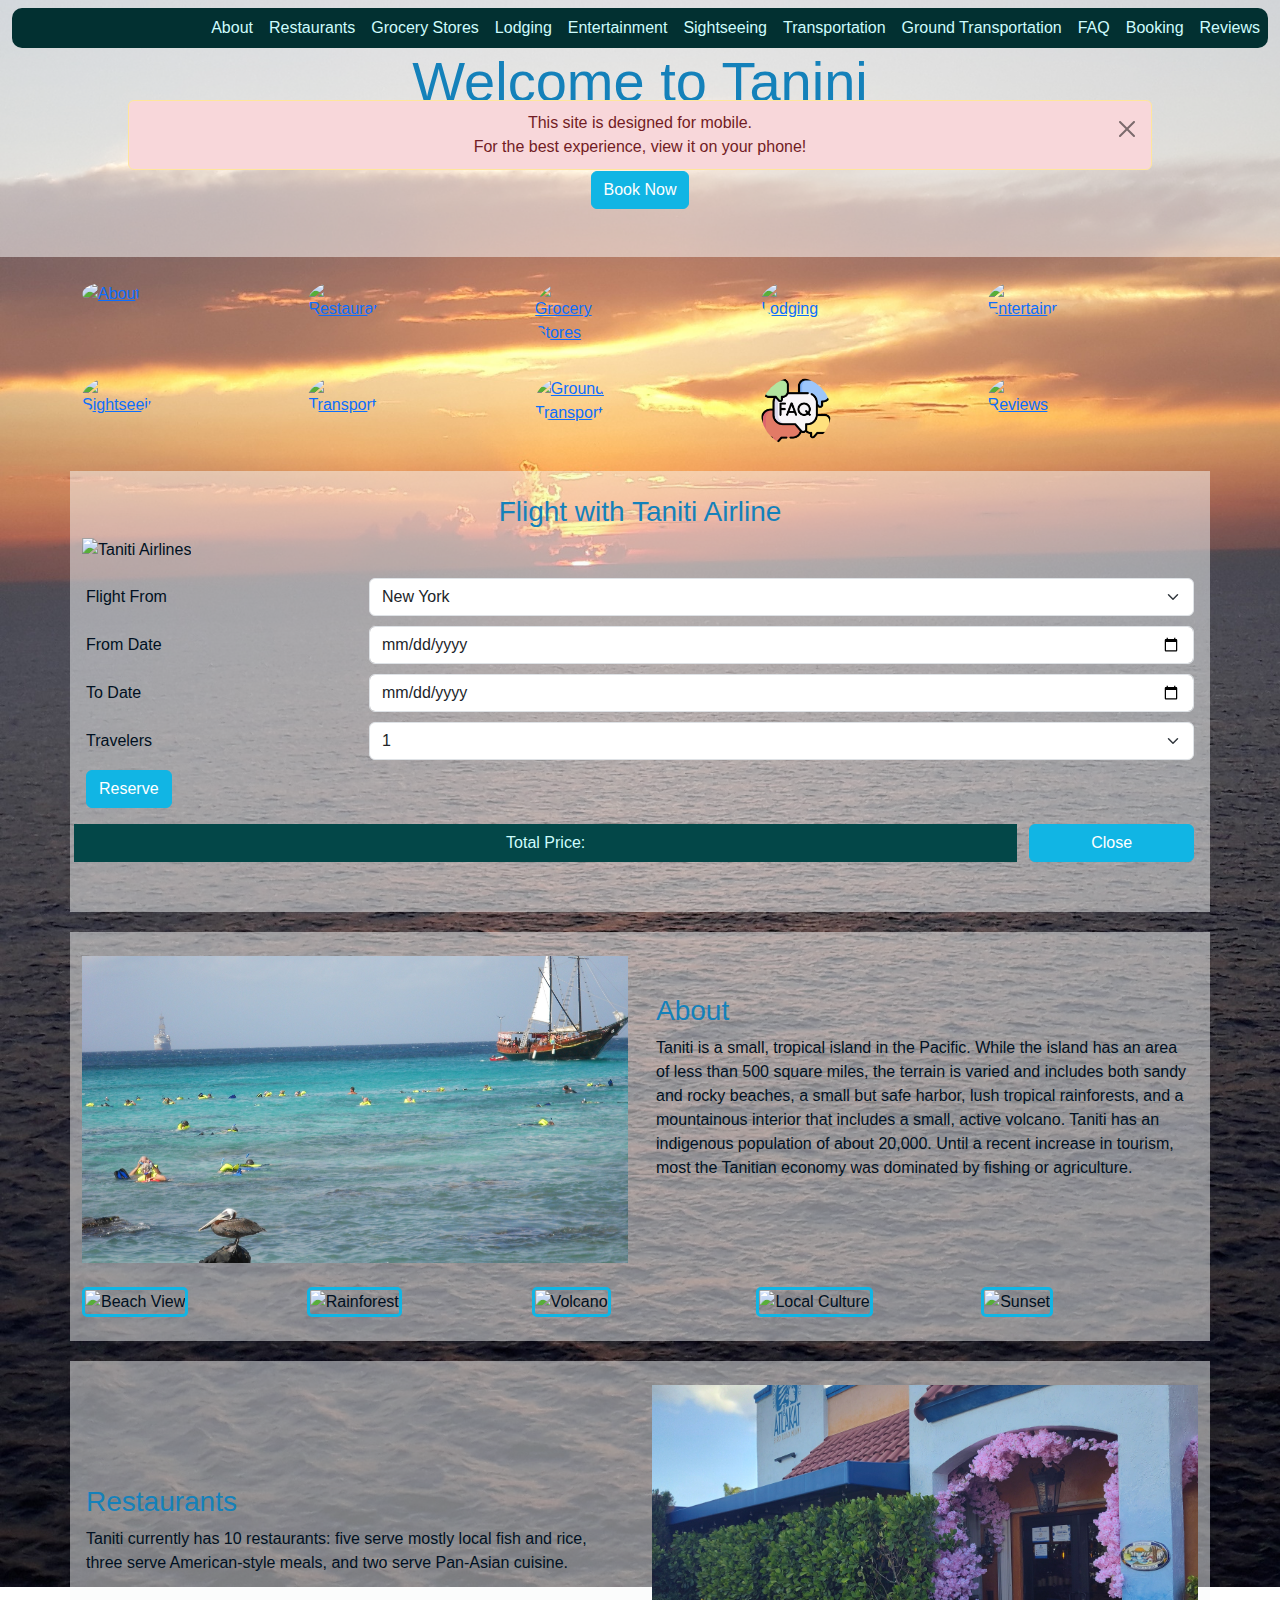
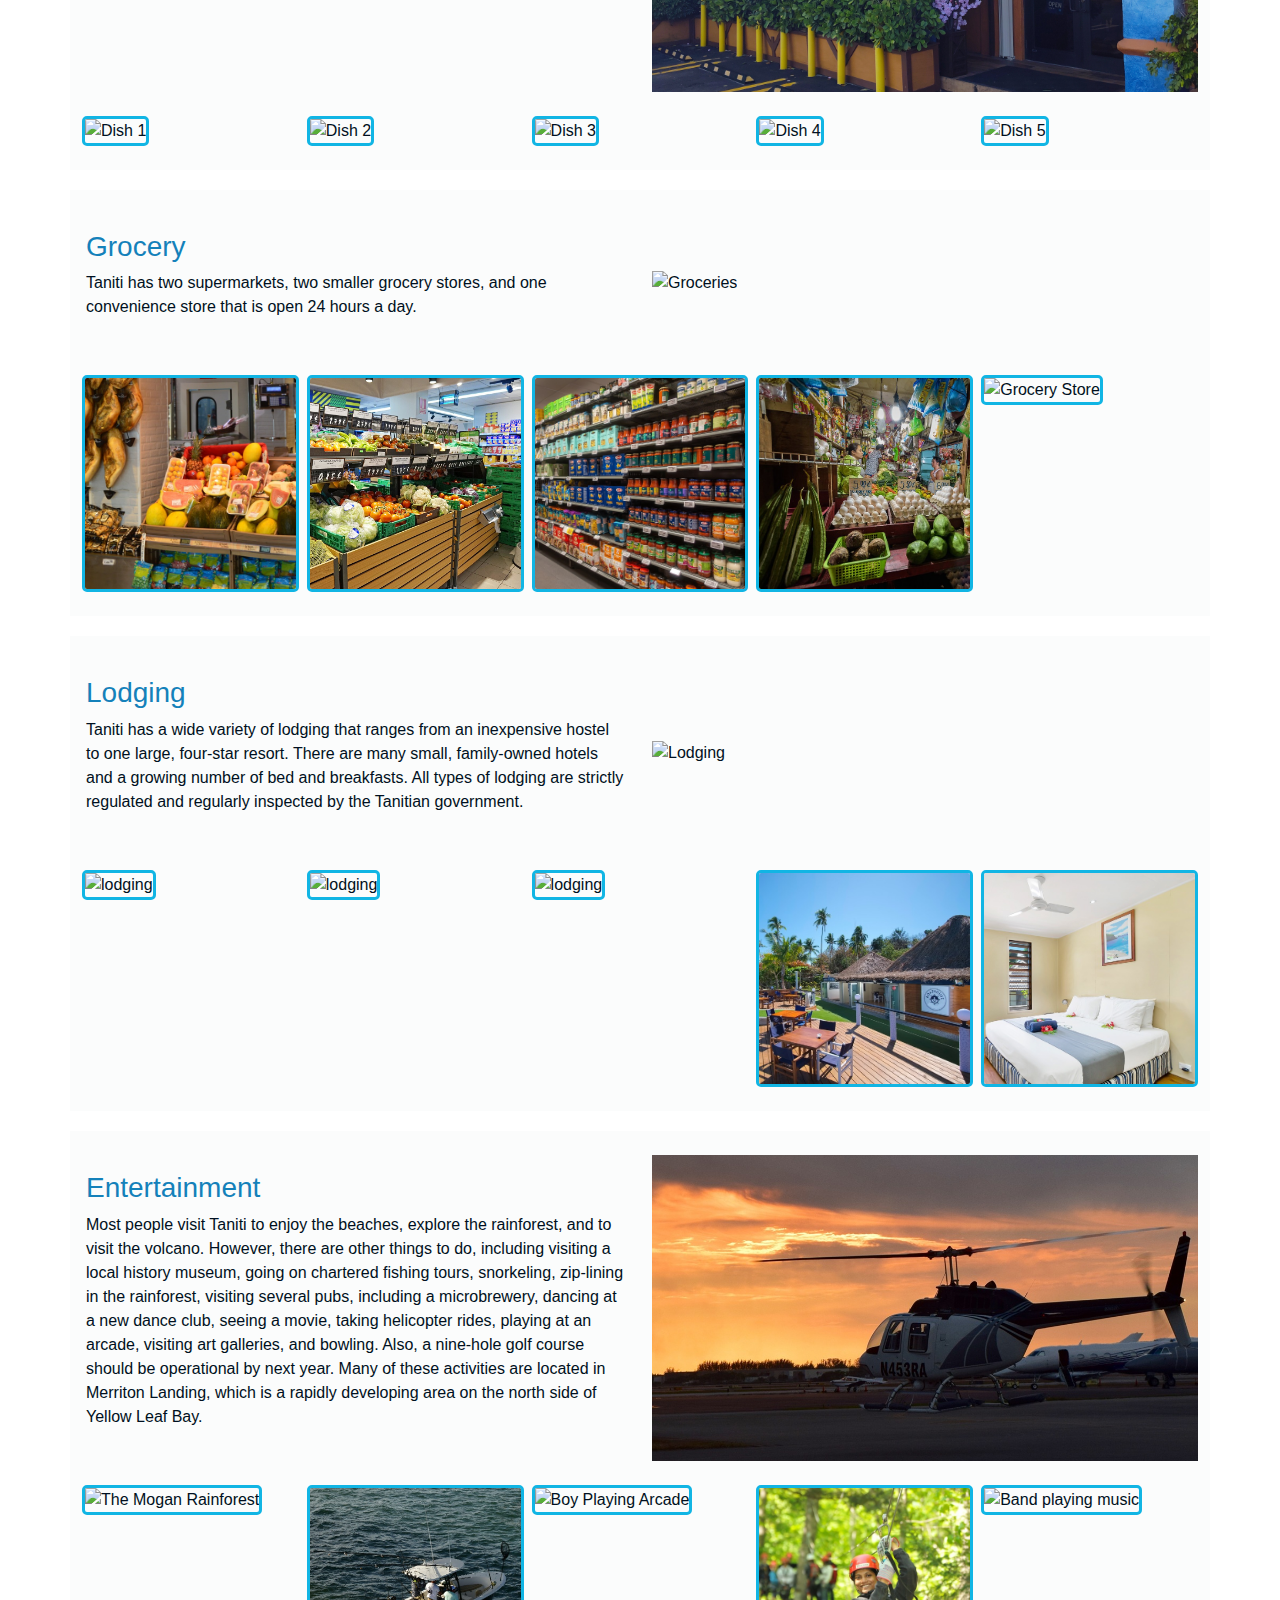
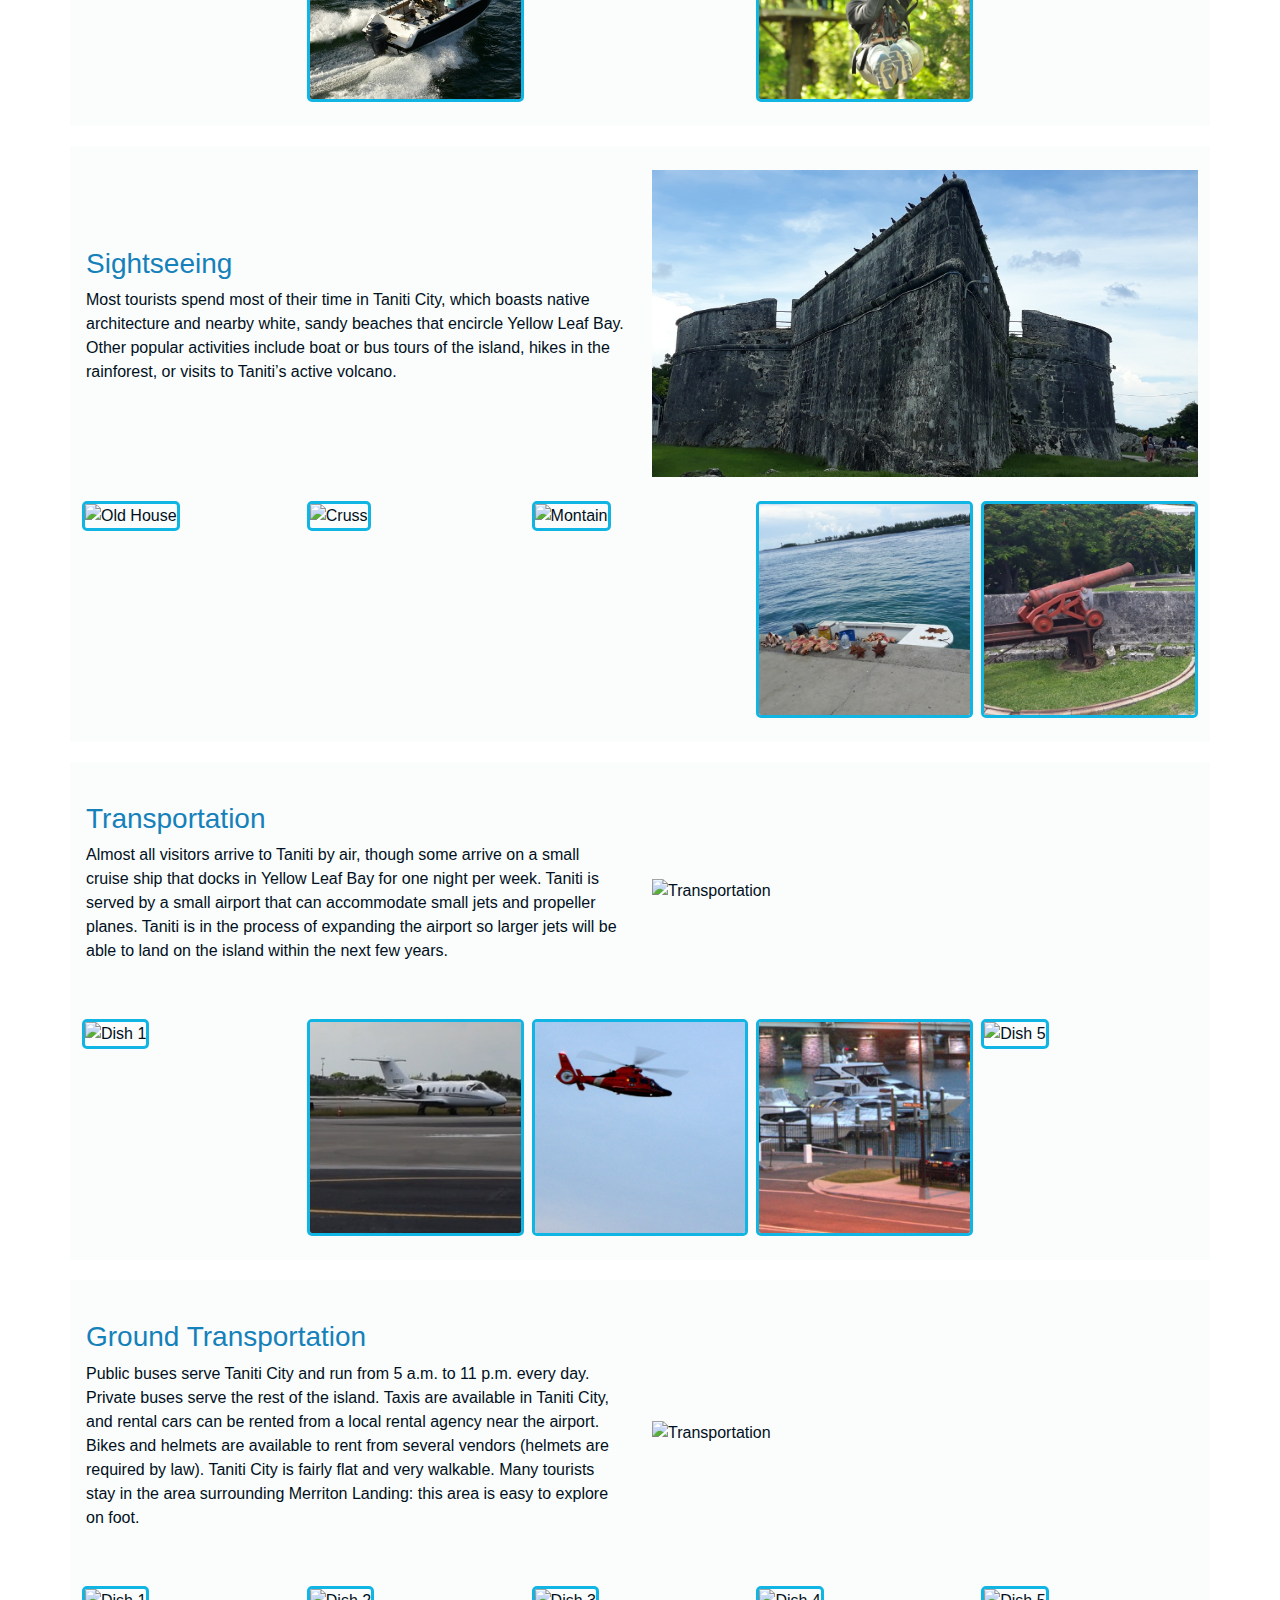
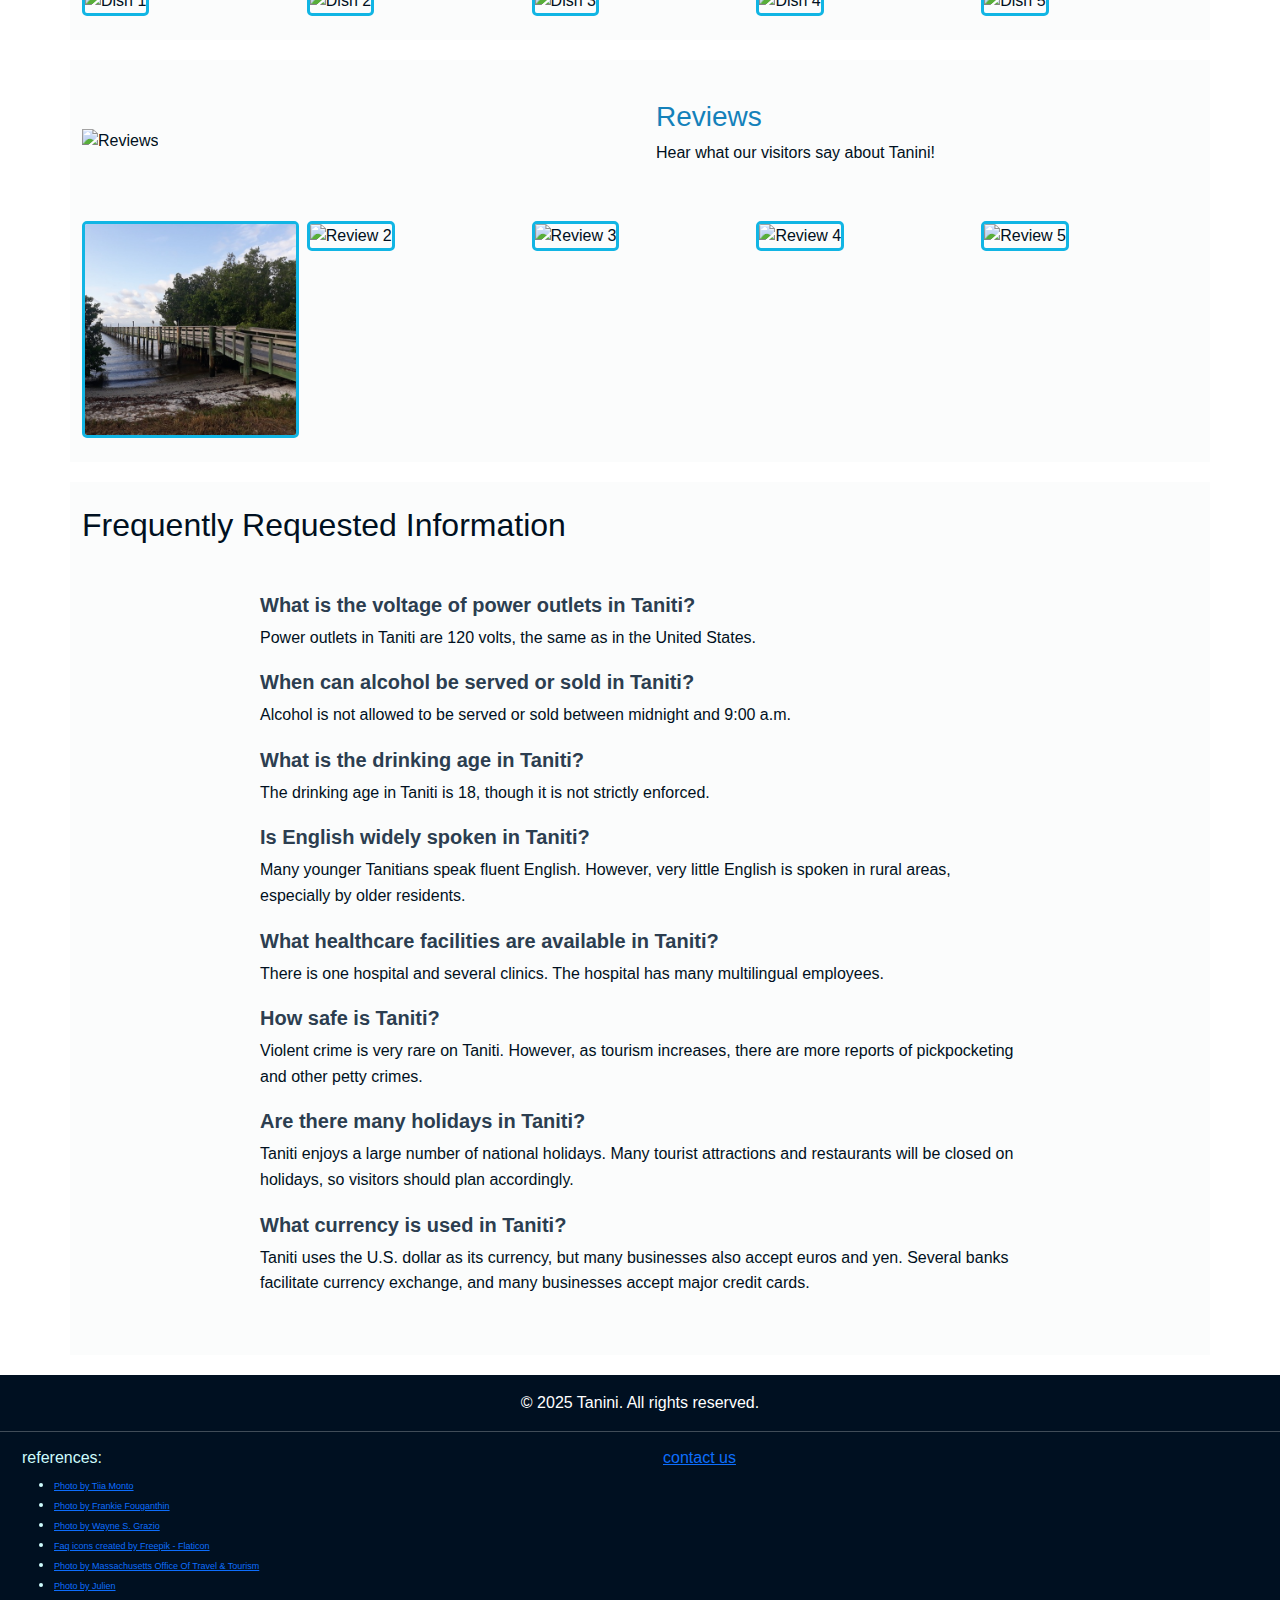
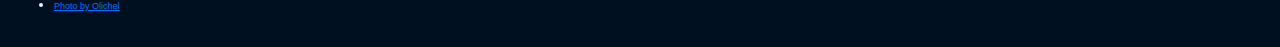
==== index.html @ ebbe7ac2 "faq section" ====
<!DOCTYPE html>
<html lang="en">
  <head>
    <meta charset="UTF-8" />
    <meta name="viewport" content="width=device-width, initial-scale=1.0" />
    <title>Welcome to Taniti</title>
    <!-- Bootstrap CSS -->
    <link
      href="https://cdn.jsdelivr.net/npm/bootstrap@5.3.3/dist/css/bootstrap.min.css"
      rel="stylesheet"
      integrity="sha384-QWTKZyjpPEjISv5WaRU9OFeRpok6YctnYmDr5pNlyT2bRjXh0JMhjY6hW+ALEwIH"
      crossorigin="anonymous"
    />
    <link href="https://fonts.googleapis.com/icon?family=Material+Icons" rel="stylesheet">
    <link rel="stylesheet" href="styles.css" />
  </head>
  <body>

    <!-- Navbar -->
    <nav class="navbar navbar-expand-lg fixed-top">
      <div class="container-fluid">
        <button
          class="navbar-toggler ms-auto"
          type="button"
          data-bs-toggle="collapse"
          data-bs-target="#navbarNav"
          aria-controls="navbarNav"
          aria-expanded="false"
          aria-label="Toggle navigation"
        >
          <span class="navbar-toggler-icon"></span>
        </button>
        <div class="collapse navbar-collapse" id="navbarNav">
          <ul class="navbar-nav ms-auto">
            <li class="nav-item">
              <a class="nav-link" href="#about">About</a>
            </li>
            <li class="nav-item">
              <a class="nav-link" href="#restaurants">Restaurants</a>
            </li>
            <li class="nav-item">
              <a class="nav-link" href="#grocery-stores">Grocery Stores</a>
            </li>
            <li class="nav-item">
              <a class="nav-link" href="#lodging">Lodging</a>
            </li>
            <li class="nav-item">
              <a class="nav-link" href="#entertainment">Entertainment</a>
            </li>
            <li class="nav-item">
              <a class="nav-link" href="#sightseeing">Sightseeing</a>
            </li>
            <li class="nav-item">
              <a class="nav-link" href="#transportation">Transportation</a>
            </li>
            <li class="nav-item">
              <a class="nav-link" href="#ground-transportation"
                >Ground Transportation</a
              >
            </li>
            <li class="nav-item"><a class="nav-link" href="#faq">FAQ</a></li>
            <li class="nav-item">
              <a class="nav-link" href="#booking">Booking</a>
            </li>
            <li class="nav-item">
              <a class="nav-link" href="#reviews">Reviews</a>
            </li>
          </ul>
        </div>
      </div>
    </nav>

    <!-- Header -->
    <header class="text-center py-5">
      <h1 class="display-4">Welcome to Tanini</h1>
      <h2 class="lead">The Pacific Paradise Dream</h2>
      <button class="btn btn-primary mt-3" onclick="showBooking()">Book Now</button>
    </header>
    
    <!--desktop warning-->
    <!-- Desktop warning alert using Bootstrap -->
    <div id="desktop-notice" class="alert alert-warning alert-dismissible fade show" role="alert">
      This site is designed for mobile.
      <br>
       For the best experience, view it on your phone!
      <button type="button" class="btn-close" data-bs-dismiss="alert" aria-label="Close"></button>
    </div>

    <!-- Button Grid -->
    <section class="container py-4">
      <div class="row row-cols-5 g-3 justify-content-center">
        <div class="col">
          <a href="#about" class="round-btn"
            ><img
              src="./img/about-button.jpg"
              alt="About"
              class="img-fluid rounded-circle"
          /></a>
        </div>
        <div class="col">
          <a href="#restaurants" class="round-btn"
            ><img
              src="./img/restaurants-button.jpg"
              alt="Restaurants"
              class="img-fluid rounded-circle"
          /></a>
        </div>
        <div class="col">
          <a href="#grocery-stores" class="round-btn"
            ><img
              src="./img/grocery-button.jpg"
              alt="Grocery Stores"
              class="img-fluid rounded-circle"
          /></a>
        </div>
        <div class="col">
          <a href="#lodging" class="round-btn"
            ><img
              src="./img/lodging-button.jpg"
              alt="Lodging"
              class="img-fluid rounded-circle"
          /></a>
        </div>
        <div class="col">
          <a href="#entertainment" class="round-btn"
            ><img
              src="./img/entertainment-button.jpg"
              alt="Entertainment"
              class="img-fluid rounded-circle"
          /></a>
        </div>
      </div>
      <div class="row row-cols-5 g-3 justify-content-center mt-3">
        <div class="col">
          <a href="#sightseeing" class="round-btn"
            ><img
              src="./img/sightseeing-button.jpg"
              alt="Sightseeing"
              class="img-fluid rounded-circle"
          /></a>
        </div>
        <div class="col">
          <a href="#transportation" class="round-btn"
            ><img
              src="./img/transportation-button.jpg"
              alt="Transportation"
              class="img-fluid rounded-circle"
          /></a>
        </div>
        <div class="col">
          <a href="#ground-transportation" class="round-btn"
            ><img
              src="./img/ground-transportation-button.jpg"
              alt="Ground Transportation"
              class="img-fluid rounded-circle"
          /></a>
        </div>
        <div class="col">
          <a href="#faq" class="round-btn"
            ><img
              src="./img/faq-button.png"
              alt="FAQ"
              class="img-fluid rounded-circle"
          /></a>
        </div>
        <div class="col">
          <a href="#reviews" class="round-btn"
            ><img
              src="./img/reviews-button.png"
              alt="Reviews"
              class="img-fluid rounded-circle"
          /></a>
        </div>
      </div>
    </section>

        <!-- Booking -->
        <section id="booking" class="container py-4 bg-light bg-opacity-50">
          <div class="row align-items-center">
            <h3 class="text-center">Flight with Taniti Airline</h3>
            <div class="col-12 col-md-12">
              <img src="./img/taniti-airlines.jpg" alt="Taniti Airlines" class="img-fluid" />
            </div>
            <div class="col-12 col-md-12 p-3">
              <form id="flightForm">

              <div class="form-group row">
                <label for="flightFrom" class="col-sm-3 col-form-label">Flight From</label>
                <div class="col-sm-9">
                  <select class="form-select" id="flightFrom" name="flightFrom">
                      <option value="newyork">New York</option>
                      <option value="miami">Miami</option>
                      <option value="madrid">Madrid</option>
                      <option value="rio">Rio de Janeiro</option>
                  </select>
                </div>
              </div>

              <div class="form-group row">
                <label for="fromDate" class="col-sm-3 col-form-label">From Date</label>
                <div class="col-sm-9">
                  <input type="date" class="form-control" id="fromDate" name="fromDate">
                </div>
              </div>

              <div class="form-group row">
                <label for="toDate" class="col-sm-3 col-form-label">To Date</label>
                <div class="col-sm-9">
                  <input type="date" class="form-control" id="toDate" name="toDate">
                </div>
              </div>                
        
              <div class="form-group row">
                <label for="travelers" class="col-sm-3 col-form-label">Travelers</label>
                <div class="col-sm-9">
                  <select class="form-select" id="travelers" name="travelers">
                    <option value="1">1</option>
                    <option value="2">2</option>
                    <option value="3">3</option>
                    <option value="4">4</option>
                </select>
              </div>
              </div>               
                    
              <div class="mb-3">
                  <button type="button" class="btn btn-primary" onclick="fakeReserve()">Reserve</button>
              </div>
        
              <div class="form-group row">
                <label class="col-sm-10 col-form-label price-label text-center">Total Price: <span id="totalPrice"></span></label>
                <div class="col-sm-2">
                    <button type="button" class="btn btn-primary w-100" onclick="closeBooking()">Close</button>
                </div>
            </div>
         
            </div>
          </div>
          
        </section>

    <!-- About -->
    <section id="about" class="container py-4 bg-light bg-opacity-50">
        <div class="row align-items-center">
          <div class="col-12 col-md-6">
            <img src="./img/about-main.jpg" alt="About Tanini" class="img-fluid" />
          </div>
          <div class="col-12 col-md-6 p-3">
            <h3>About</h3>
            <p>
              Taniti is a small, tropical island in the Pacific.              
              While the island
                  has an area of less than 500 square miles, the terrain is varied and
                  includes both sandy and rocky beaches, a small but safe harbor, lush
                  tropical rainforests, and a mountainous interior that includes a
                  small, active volcano. Taniti has an indigenous population of about
                  20,000. Until a recent increase in tourism, most the Tanitian
                  economy was dominated by fishing or agriculture.
              <a href="https://www.google.com/maps/@1.416667,173.000000,13z" target="_blank" title="Find Taniti's secret inspiration!">
                <i class="material-icons align-middle map-icon">location_pin</i>
              </a>
            </p>
          </div>
        </div>
        <div class="row g-2 mt-3">
          <div class="col"><img src="./img/about1.jpg" alt="Beach View" class="img-fluid clickable-img" data-bs-toggle="modal" data-bs-target="#imageModal" data-name="Beach View" /></div>
          <div class="col"><img src="./img/about2.jpg" alt="Rainforest" class="img-fluid clickable-img" data-bs-toggle="modal" data-bs-target="#imageModal" data-name="Rainforest" /></div>
          <div class="col"><img src="./img/about3.jpg" alt="Volcano" class="img-fluid clickable-img" data-bs-toggle="modal" data-bs-target="#imageModal" data-name="Volcano Caldera" /></div>
          <div class="col"><img src="./img/about4.jpg" alt="Local Culture" class="img-fluid clickable-img" data-bs-toggle="modal" data-bs-target="#imageModal" data-name="Local Culture" /></div>
          <div class="col"><img src="./img/about5.jpg" alt="Sunset" class="img-fluid clickable-img" data-bs-toggle="modal" data-bs-target="#imageModal" data-name="Light House" /></div>
        </div>
      </section>

    <!--Restaurants-->
    <section id="restaurants" class="container py-4 bg-light bg-opacity-50">
      <div class="row align-items-center flex-md-row-reverse">
        <div class="col-12 col-md-6">
          <img
            src="./img/restaurants-main.jpg"
            alt="Restaurants"
            class="img-fluid"
          />
        </div>
        <div class="col-12 col-md-6 p-3">
          <h3>Restaurants</h3>
          <p>
            Taniti currently has 10 restaurants: five serve mostly local fish
            and rice, three serve American-style meals, and two serve Pan-Asian
            cuisine.
          </p>
        </div>
      </div>
      <div class="row g-2 mt-3">
        <div class="col">
          <img src="./img/food1.jpg" alt="Dish 1" class="img-fluid clickable-img" data-bs-toggle="modal" data-bs-target="#imageModal" data-name="Restaurants" />
        </div>
        <div class="col">
          <img src="./img/food2.jpg" alt="Dish 2" class="img-fluid clickable-img" data-bs-toggle="modal" data-bs-target="#imageModal" data-name="Restaurants" />
        </div>
        <div class="col">
          <img src="./img/food3.jpg" alt="Dish 3" class="img-fluid clickable-img" data-bs-toggle="modal" data-bs-target="#imageModal" data-name="Restaurants" />
        </div>
        <div class="col">
          <img src="./img/food4.jpg" alt="Dish 4" class="img-fluid clickable-img" data-bs-toggle="modal" data-bs-target="#imageModal" data-name="Restaurants" />
        </div>
        <div class="col">
          <img src="./img/food5.jpg" alt="Dish 5" class="img-fluid clickable-img" data-bs-toggle="modal" data-bs-target="#imageModal" data-name="Restaurants" />
        </div>
      </div>
    </section>

    <!--Grocery-->
    <section id="grocery-stores" class="container py-4 bg-light bg-opacity-50">
      <div class="row align-items-center flex-md-row-reverse">
        <div class="col-12 col-md-6">
          <img src="./img/grocery-main.jpg" alt="Groceries" class="img-fluid" />
        </div>
        <div class="col-12 col-md-6 p-3">
          <h3>Grocery</h3>
          <p>
            Taniti has two supermarkets, two smaller grocery stores, and one
            convenience store that is open 24 hours a day.
          </p>
        </div>
      </div>
      <div class="row g-2 mt-3">
        <div class="col">
          <img src="./img/grocery1.jpg" alt="Grocery Store" class="img-fluid clickable-img" data-bs-toggle="modal" data-bs-target="#imageModal" data-name="Grocery"  />
        </div>
        <div class="col">
          <img src="./img/grocery2.jpg" alt="Grocery Store" class="img-fluid clickable-img" data-bs-toggle="modal" data-bs-target="#imageModal" data-name="Grocery"  />
        </div>
        <div class="col">
          <img src="./img/grocery3.jpg" alt="Grocery Store" class="img-fluid clickable-img" data-bs-toggle="modal" data-bs-target="#imageModal" data-name="Grocery"  />
        </div>
        <div class="col">
          <img src="./img/grocery4.jpg" alt="Grocery Store" class="img-fluid clickable-img" data-bs-toggle="modal" data-bs-target="#imageModal" data-name="Grocery"  />
        </div>
        <div class="col">
          <img src="./img/grocery5.jpg" alt="Grocery Store" class="img-fluid clickable-img" data-bs-toggle="modal" data-bs-target="#imageModal" data-name="Grocery"  />
        </div>
      </div>
    </section>

    <!--Lodging-->
    <section id="lodging" class="container py-4 bg-light bg-opacity-50">
      <div class="row align-items-center flex-md-row-reverse">
        <div class="col-12 col-md-6">
          <img src="./img/lodging-main.jpg" alt="Lodging" class="img-fluid" />
        </div>
        <div class="col-12 col-md-6 p-3">
          <h3>Lodging</h3>
          <p>
            Taniti has a wide variety of lodging that ranges from an inexpensive
            hostel to one large, four-star resort. There are many small,
            family-owned hotels and a growing number of bed and breakfasts. All
            types of lodging are strictly regulated and regularly inspected by
            the Tanitian government.
          </p>
        </div>
      </div>
      <div class="row g-2 mt-3">
        <div class="col">
          <img src="./img/lodging1.jpg" alt="lodging" class="img-fluid clickable-img" data-bs-toggle="modal" data-bs-target="#imageModal" data-name="Lodging" />
        </div>
        <div class="col">
          <img src="./img/lodging2.jpg" alt="lodging" class="img-fluid clickable-img" data-bs-toggle="modal" data-bs-target="#imageModal" data-name="Lodging" />
        </div>
        <div class="col">
          <img src="./img/lodging3.jpg" alt="lodging" class="img-fluid clickable-img" data-bs-toggle="modal" data-bs-target="#imageModal" data-name="Lodging" />
        </div>
        <div class="col">
          <img src="./img/lodging4.jpg" alt="lodging" class="img-fluid clickable-img" data-bs-toggle="modal" data-bs-target="#imageModal" data-name="Lodging" />
        </div>
        <div class="col">
          <img src="./img/lodging5.jpg" alt="lodging" class="img-fluid clickable-img" data-bs-toggle="modal" data-bs-target="#imageModal" data-name="Lodging" />
        </div>
      </div>
    </section>

    <!-- Entertainment -->
    <section id="entertainment" class="container py-4 bg-light bg-opacity-50">
      <div class="row align-items-center flex-md-row-reverse">
        <div class="col-12 col-md-6">
          <img
            src="./img/entertainment-main.jpg"
            alt="Entertainment"
            class="img-fluid"
          />
        </div>
        <div class="col-12 col-md-6 p-3">
          <h3>Entertainment</h3>
          <p>
            Most people visit Taniti to enjoy the beaches, explore the
            rainforest, and to visit the volcano. However, there are other
            things to do, including visiting a local history museum, going on
            chartered fishing tours, snorkeling, zip-lining in the rainforest,
            visiting several pubs, including a microbrewery, dancing at a new
            dance club, seeing a movie, taking helicopter rides, playing at an
            arcade, visiting art galleries, and bowling. Also, a nine-hole golf
            course should be operational by next year. Many of these activities
            are located in Merriton Landing, which is a rapidly developing area
            on the north side of Yellow Leaf Bay.
          </p>
        </div>
      </div>
      <div class="row g-2 mt-3">
        <div class="col">
          <img
            src="./img/entertainment1.jpg"
            alt="The Mogan Rainforest"
            class="img-fluid clickable-img"
            data-bs-toggle="modal"
            data-bs-target="#imageModal"
            data-name="The Mogan Rainforest"
          />
        </div>
        <div class="col">
          <img
            src="./img/fishing-tour.jpg"
            alt="Fishing Tours"
            class="img-fluid clickable-img"
            data-bs-toggle="modal"
            data-bs-target="#imageModal"
            data-name="Fishing Tours"
          />
        </div>
        <div class="col">
          <img
            src="./img/arcade.jpg"
            alt="Boy Playing Arcade"
            class="img-fluid clickable-img"
            data-bs-toggle="modal"
            data-bs-target="#imageModal"
            data-name="Arcade"
          />
        </div>
        <div class="col">
          <img
            src="./img/zip-line.jpg"
            alt="Zip-lining"
            class="img-fluid clickable-img"
            data-bs-toggle="modal"
            data-bs-target="#imageModal"
            data-name="Zip-lining"
          />
        </div>
        <div class="col">
          <img
            src="./img/music1.jpg"
            alt="Band playing music"
            class="img-fluid clickable-img"
            data-bs-toggle="modal"
            data-bs-target="#imageModal"
            data-name="Live Music"
          />
        </div>
      </div>
    </section>

    <!--Sightseeing-->
    <section id="sightseeing" class="container py-4 bg-light bg-opacity-50">
      <div class="row align-items-center flex-md-row-reverse">
        <div class="col-12 col-md-6">
          <img
            src="./img/sightseeing-main.jpg"
            alt="Sightseeing"
            class="img-fluid"
          />
        </div>
        <div class="col-12 col-md-6 p-3">
          <h3>Sightseeing</h3>
          <p>
            Most tourists spend most of their time in Taniti City, which boasts
            native architecture and nearby white, sandy beaches that encircle
            Yellow Leaf Bay. Other popular activities include boat or bus tours
            of the island, hikes in the rainforest, or visits to Taniti’s active
            volcano.
          </p>
        </div>
      </div>
      <div class="row g-2 mt-3">
        <div class="col">
          <img src="./img/sightseeing1.jpg" alt="Old House" class="img-fluid clickable-img" data-bs-toggle="modal" data-bs-target="#imageModal" data-name="Sightseeing" />
        </div>
        <div class="col">
          <img src="./img/sightseeing2.jpg" alt="Cruss" class="img-fluid clickable-img" data-bs-toggle="modal" data-bs-target="#imageModal" data-name="Sightseeing" />
        </div>
        <div class="col">
          <img src="./img/sightseeing3.jpg" alt="Montain" class="img-fluid clickable-img" data-bs-toggle="modal" data-bs-target="#imageModal" data-name="Sightseeing" />
        </div>
        <div class="col">
          <img src="./img/sightseeing4.jpg" alt="" class="img-fluid clickable-img" data-bs-toggle="modal" data-bs-target="#imageModal" data-name="Sightseeing" />
        </div>
        <div class="col">
          <img src="./img/sightseeing5.jpg" alt="" class="img-fluid clickable-img" data-bs-toggle="modal" data-bs-target="#imageModal" data-name="Sightseeing" />
        </div>
      </div>
    </section>

    <!--Transportation-->
    <section id="transportation" class="container py-4 bg-light bg-opacity-50">
      <div class="row align-items-center flex-md-row-reverse">
        <div class="col-12 col-md-6">
          <img
            src="./img/transportation-main.jpg"
            alt="Transportation"
            class="img-fluid"
          />
        </div>
        <div class="col-12 col-md-6 p-3">
          <h3>Transportation</h3>
          <p>
            Almost all visitors arrive to Taniti by air, though some arrive on a
            small cruise ship that docks in Yellow Leaf Bay for one night per
            week. Taniti is served by a small airport that can accommodate small
            jets and propeller planes. Taniti is in the process of expanding the
            airport so larger jets will be able to land on the island within the
            next few years.
          </p>
        </div>
      </div>
      <div class="row g-2 mt-3">
        <div class="col">
          <img src="./img/transportation1.jpg" alt="Dish 1" class="img-fluid clickable-img" data-bs-toggle="modal" data-bs-target="#imageModal" data-name="Recreational Port" />
        </div>
        <div class="col">
          <img src="./img/transportation2.jpg" alt="Dish 2" class="img-fluid clickable-img" data-bs-toggle="modal" data-bs-target="#imageModal" data-name="Airport" />
        </div>
        <div class="col">
          <img src="./img/transportation3.jpg" alt="Dish 3" class="img-fluid clickable-img" data-bs-toggle="modal" data-bs-target="#imageModal" data-name="Helicopter Services" />
        </div>
        <div class="col">
          <img src="./img/transportation4.jpg" alt="Dish 4" class="img-fluid clickable-img" data-bs-toggle="modal" data-bs-target="#imageModal" data-name="Downtown Harbor" />
        </div>
        <div class="col">
          <img src="./img/transportation5.jpg" alt="Dish 5" class="img-fluid clickable-img" data-bs-toggle="modal" data-bs-target="#imageModal" data-name="South Harbor" />
        </div>
      </div>
    </section>

    <!--Ground Transportation-->
    <section
      id="ground-transportation"
      class="container py-4 bg-light bg-opacity-50"
    >
      <div class="row align-items-center flex-md-row-reverse">
        <div class="col-12 col-md-6">
          <img
            src="./img/ground-transportation-main.jpg"
            alt="Transportation"
            class="img-fluid"
          />
        </div>
        <div class="col-12 col-md-6 p-3">
          <h3>Ground Transportation</h3>
          <p>
            Public buses serve Taniti City and run from 5 a.m. to 11 p.m. every
            day. Private buses serve the rest of the island. Taxis are available
            in Taniti City, and rental cars can be rented from a local rental
            agency near the airport. Bikes and helmets are available to rent
            from several vendors (helmets are required by law). Taniti City is
            fairly flat and very walkable. Many tourists stay in the area
            surrounding Merriton Landing: this area is easy to explore on foot.
          </p>
        </div>
      </div>
      <div class="row g-2 mt-3">
        <div class="col">
          <img src="./img/ground-transportation1.jpg" alt="Dish 1" class="img-fluid clickable-img" data-bs-toggle="modal" data-bs-target="#imageModal" data-name="Taxi Service" />
        </div>
        <div class="col">
          <img src="./img/ground-transportation2.jpg" alt="Dish 2" class="img-fluid clickable-img" data-bs-toggle="modal" data-bs-target="#imageModal" data-name="Bicycle Rental" />
        </div>
        <div class="col">
          <img src="./img/ground-transportation3.jpg" alt="Dish 3" class="img-fluid clickable-img" data-bs-toggle="modal" data-bs-target="#imageModal" data-name="Classci Car Rental" />
        </div>
        <div class="col">
          <img src="./img/ground-transportation4.jpg" alt="Dish 4" class="img-fluid clickable-img" data-bs-toggle="modal" data-bs-target="#imageModal" data-name="Motorcycle Rental" />
        </div>
        <div class="col">
          <img src="./img/ground-transportation5.jpg" alt="Dish 5" class="img-fluid clickable-img" data-bs-toggle="modal" data-bs-target="#imageModal" data-name="Carriages Rental " />
        </div>
      </div>
    </section>

     <!--Reviews-->
    <section id="reviews" class="container py-4 bg-light bg-opacity-50">
      <div class="row align-items-center">
        <div class="col-12 col-md-6">
          <img src="./img/reviews-main.png" alt="Reviews" class="img-fluid" />
        </div>
        <div class="col-12 col-md-6 p-3">
          <h3>Reviews</h3>
          <p>Hear what our visitors say about Tanini!</p>
        </div>
      </div>
      <div class="row g-2 mt-3">
        <div class="col">
          <img src="./img/reviews1.jpg" alt="Review 1" class="img-fluid clickable-img" data-bs-toggle="modal" data-bs-target="#imageModal" data-name="Beautiful Park!" />
        </div>
        <div class="col">
          <img src="./img/reviews2.jpg" alt="Review 2" class="img-fluid clickable-img" data-bs-toggle="modal" data-bs-target="#imageModal" data-name="Kids love playing." />
        </div>
        <div class="col">
          <img src="./img/reviews3.jpg" alt="Review 3" class="img-fluid clickable-img" data-bs-toggle="modal" data-bs-target="#imageModal" data-name="Great for fishing." />
        </div>
        <div class="col">
          <img src="./img/reviews4.jpg" alt="Review 4" class="img-fluid clickable-img" data-bs-toggle="modal" data-bs-target="#imageModal" data-name="Museum" />
        </div>
        <div class="col">
          <img src="./img/reviews5.jpg" alt="Review 5" class="img-fluid clickable-img" data-bs-toggle="modal" data-bs-target="#imageModal" data-name="Old Fortress" />
        </div>
      </div>
    </section>

    <section id="section-faq" class="container py-4 bg-light bg-opacity-50">
      <h2>Frequently Requested Information</h2>

    <div class="faq">
      <h5>What is the voltage of power outlets in Taniti?</h5>
      <p>Power outlets in Taniti are 120 volts, the same as in the United States.</p>

      <h5>When can alcohol be served or sold in Taniti?</h5>
      <p>Alcohol is not allowed to be served or sold between midnight and 9:00 a.m.</p>

      <h5>What is the drinking age in Taniti?</h5>
      <p>The drinking age in Taniti is 18, though it is not strictly enforced.</p>

      <h5>Is English widely spoken in Taniti?</h5>
      <p>Many younger Tanitians speak fluent English. However, very little English is spoken in rural areas, especially by older residents.</p>

      <h5>What healthcare facilities are available in Taniti?</h5>
      <p>There is one hospital and several clinics. The hospital has many multilingual employees.</p>

      <h5>How safe is Taniti?</h5>
      <p>Violent crime is very rare on Taniti. However, as tourism increases, there are more reports of pickpocketing and other petty crimes.</p>

      <h5>Are there many holidays in Taniti?</h5>
      <p>Taniti enjoys a large number of national holidays. Many tourist attractions and restaurants will be closed on holidays, so visitors should plan accordingly.</p>

      <h5>What currency is used in Taniti?</h5>
      <p>Taniti uses the U.S. dollar as its currency, but many businesses also accept euros and yen. Several banks facilitate currency exchange, and many businesses accept major credit cards.</p>
    </div>


    </section>

    </body>

    <!-- Modal (Add this anywhere in <body>, typically before closing </body>) -->
    <div
      class="modal fade"
      id="imageModal"
      tabindex="-1"
      aria-labelledby="imageModalLabel"
      aria-hidden="true"
    >
      <div class="modal-dialog modal-dialog-centered">
        <div class="modal-content">
          <div class="modal-header border-0">
            <button
              type="button"
              class="btn-close"
              data-bs-dismiss="modal"
              aria-label="Close"
            ></button>
          </div>
          <div class="modal-body p-0">
            <img src="" alt="" class="img-fluid w-100" id="modalImage" />
          </div>
          <div class="modal-footer justify-content-center">
            <p class="mb-0" id="modalName"></p>
          </div>
        </div>
      </div>
    </div>

    <!-- Footer -->
    <footer class="text-center py-3">
      <p class="m-0">© 2025 Tanini. All rights reserved.</p>
      <hr>
      <div class="row references">
        <div class="col md-6">        
          <h6>references:</h6>
          <ul class="ref-list">
          <li><a href="https://commons.wikimedia.org/wiki/File:Vegetables_in_supermarket.jpg" target="_blank">Photo by Tiia Monto</a></li>
          <li><a href="https://commons.wikimedia.org/wiki/File:Supermarket_shelves.jpg" target="_blank">Photo by Frankie Fouganthin</a></li>      
          <li><a href="https://www.flickr.com/photos/fotograzio/20234745832/" target="_blank">Photo by Wayne S. Grazio</a></li>
          <li><a href="https://www.flaticon.com/free-icons/faq" title="faq icons" target="_blank">Faq icons created by Freepik - Flaticon</a></li>
          <li><a href="https://www.flickr.com/photos/masstravel/29796992180"  target="_blank">Photo by Massachusetts Office Of Travel & Tourism</a></li>            
          <li><a href="https://www.pexels.com/photo/nighttime-view-of-lawson-convenience-store-30037323/" target="_blank">Photo by Julien</a></li>                   
          <li><a href="https://freerangestock.com/photographer/Olichel/4574" target="_blank">Photo by Olichel</a></li>
          </ul>
        </div>

        <div class="col md-6">      
          <a href="mailto:aiquilibrium@protn.me?subject=Taniti App. Question" target="_blank">
            <h6 class="contact-us">contact us</h6>
        </a>
        </div>
      </div>
      
    </footer>

    <!-- Bootstrap JS -->
    <script
      src="https://cdn.jsdelivr.net/npm/bootstrap@5.3.3/dist/js/bootstrap.bundle.min.js"
      integrity="sha384-YvpcrYf0tY3lHB60NNkmXc5s9fDVZLESaAA55NDzOxhy9GkcIdslK1eN7N6jIeHz"
      crossorigin="anonymous"
    ></script>
    <script src="main.js"></script>
  </body>
</html>
---- styles.css ----
/* Root Variables */
:root {
    --rich-black: #001021ff;    
    --midnight-green-1: #cefcfd;
    --midnight-green-2 : #6cf7f9;
    --midnight-green-3 : #0af1f5;
    --midnight-green-4 : #023031;
    --midnight-green: #034748ff;


    --blue-ncs: #1481baff;
    --aero: #11b5e4ff;
    --process-cyan: #0caadcomegal;
}

body {
    background: url('./img/background.jpg') no-repeat center center fixed;
    background-size: cover;    
    color: var(--rich-black);
    font-family: Arial, sans-serif;
}

/* Navbar */
.navbar {
    background: transparent;
}
.navbar-toggler {
    border: none;
}
.navbar-toggler-icon {
    background-image: url("data:image/svg+xml,%3csvg xmlns='http://www.w3.org/2000/svg' viewBox='0 0 30 30'%3e%3cpath stroke='rgba(11, 11, 11, 1)' stroke-width='2' d='M4 7h22M4 15h22M4 23h22'/%3e%3c/svg%3e");
    background-color: lightgray;
    border-radius: 5px;
}
.navbar-collapse {
    background: var(--midnight-green-4);
    padding-left: 10px;
    border-radius: 10px;
    
}
.nav-link {
    color: var(--midnight-green-1) !important;
}
.nav-link:hover {
    color: var(--aero) !important;
}

/* Header */
header {
    background: rgba(255, 255, 255, 0.5);
}
.display-4 {
    color: var(--blue-ncs);
}
.lead {
    color: var(--midnight-green);
}
.btn-primary {
    background-color: var(--aero);
    border-color: var(--aero);
}
.btn-primary:hover {
    background-color: var(--process-cyan);
    border-color: var(--process-cyan);
}

/* Button Grid */
.round-btn img {
    max-width: 70px;
    height: auto;
}

/* Content Sections */
.container.bg-light.bg-opacity-50 {
    margin-bottom: 20px;
}
h3 {
    color: var(--blue-ncs);
}

/* Footer */
footer {
    background: var(--rich-black);
    color: white;
}

/*modal view*/
.clickable-img {
    cursor: pointer;
    transition: opacity 0.3s;
    border-radius: 5px;
    border-color: var(--aero);
    border-style: solid;
  }
  
  .clickable-img:hover {
    opacity: 0.8;
  }
  
  .modal-content {
    background: var(--midnight-green);
    color: var(--midnight-green-1);
  }
  
  .modal-footer {
    background: var(--rich-black);
  }

  .material-icons {
    color: var(--midnight-green); 
    font-size: 28px; /* Adjust size if needed */
    cursor: pointer;
    transition: color 0.3s;
  }
  
  .material-icons:hover {
    color: var(--process-cyan); /* Slightly brighter on hover */
  }
  
  .align-middle {
    vertical-align: middle; /* Keeps it inline with text */
  }

  #desktop-notice {
    display: none;
    background: #f8d7da;
    color: #721c24;
    padding: 10px;
    position: fixed;
    top: 100px;
    left: 10%;
    width: 80%;
    text-align: center;
}

.references {
    color : var(--midnight-green-1);
    font-size: smaller;
    text-align: left;
    margin-left: 10px;
}

.references + ul {
    text-align: left;
}
   /* Styling all <a> elements below .references */
   .references + ul a {    
    color: var(--blue-ncs);
    text-decoration: none; /* Remove default underline */
    font-size: smaller;
    transition: color 0.3s ease; /* Smooth hover effect */
}
.references + ul a:hover {
    color: var(--midnight-green-1);
    text-decoration: underline; /* Underline on hover */
}

.price-label {
    background-color: var(--midnight-green);
    color: var(--midnight-green-1);
}

.price-container > label {
    padding-left: 10px;
    padding-top: 10px;
}
.form-group {
    margin-bottom: 10px;
}

.ref-list a {
    font-size: xx-small;
}

.faq h5 {
    color: #2c3e50;
    margin-top: 20px;
    font-weight: bold;
}

.faq p {
    margin-bottom: 15px;
    line-height: 1.6;
}

.faq {
    max-width: 800px;
    margin: 0 auto;
    padding: 20px;
}
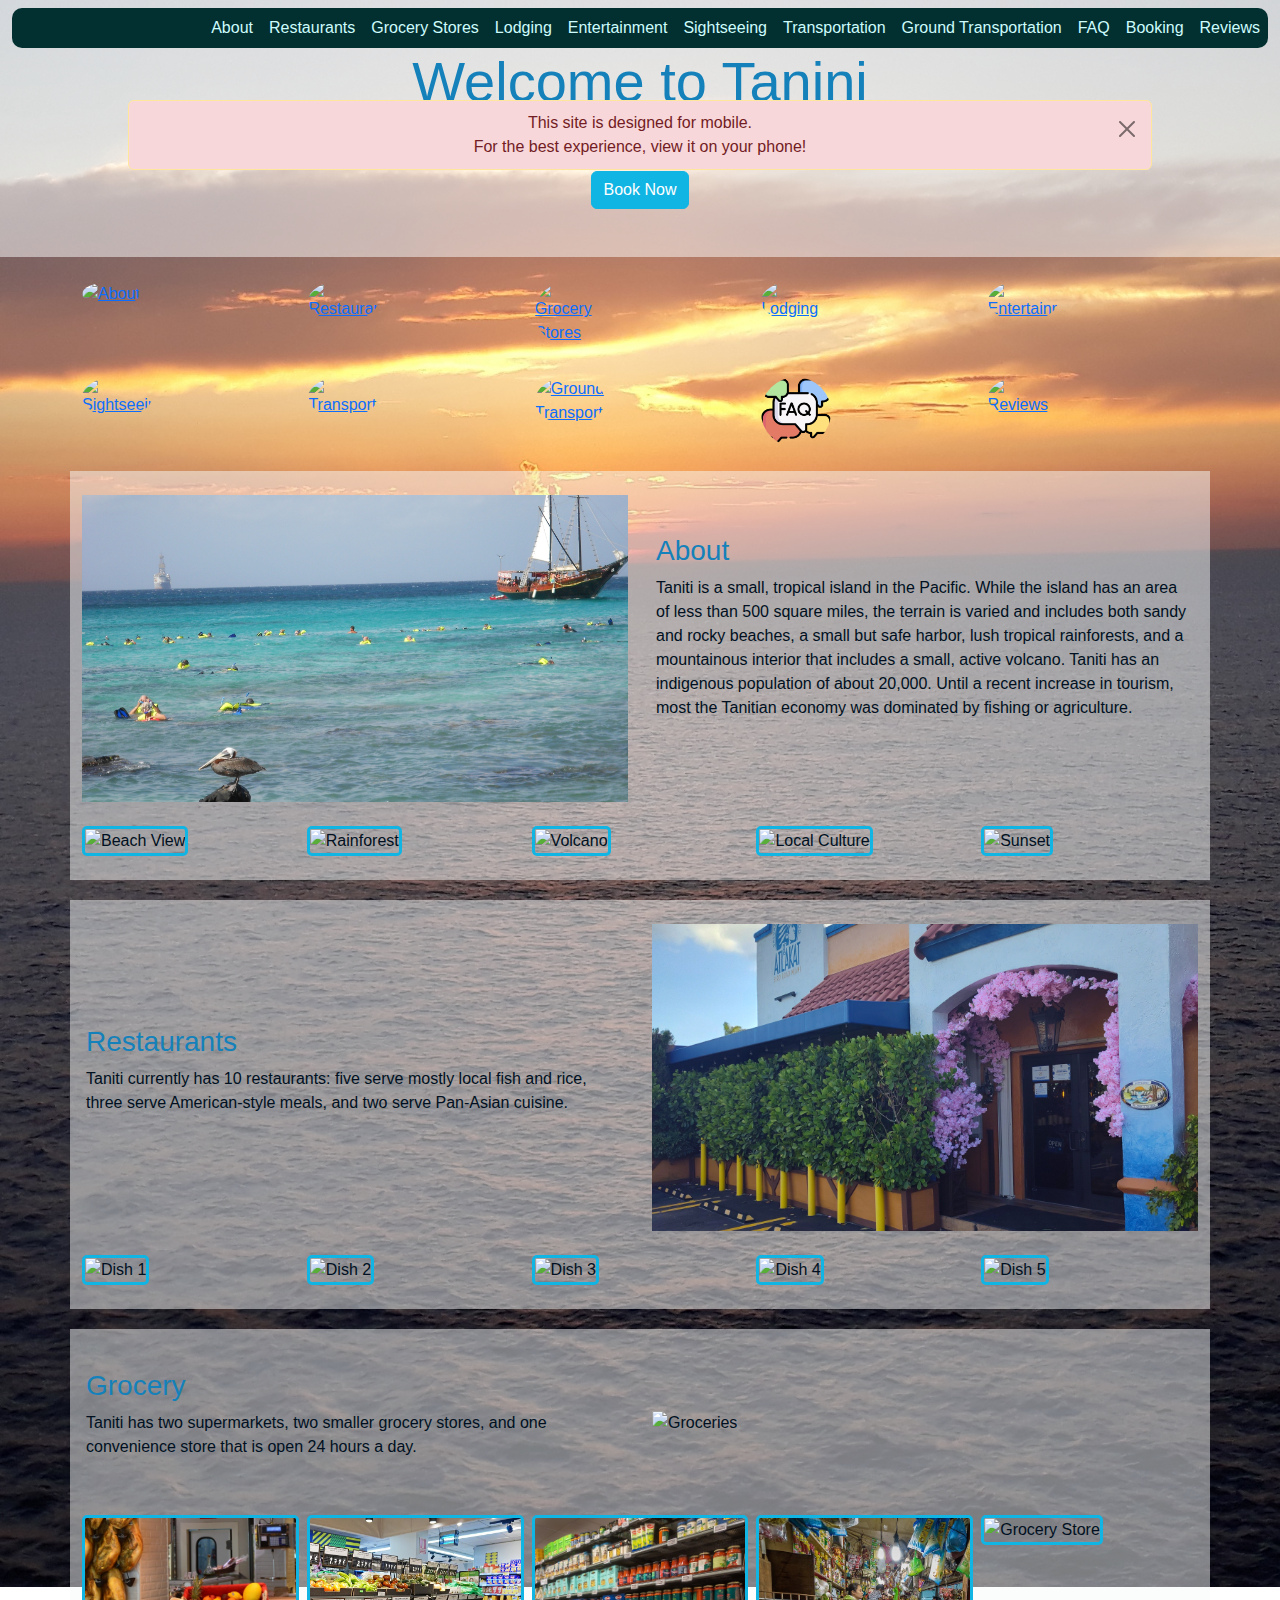
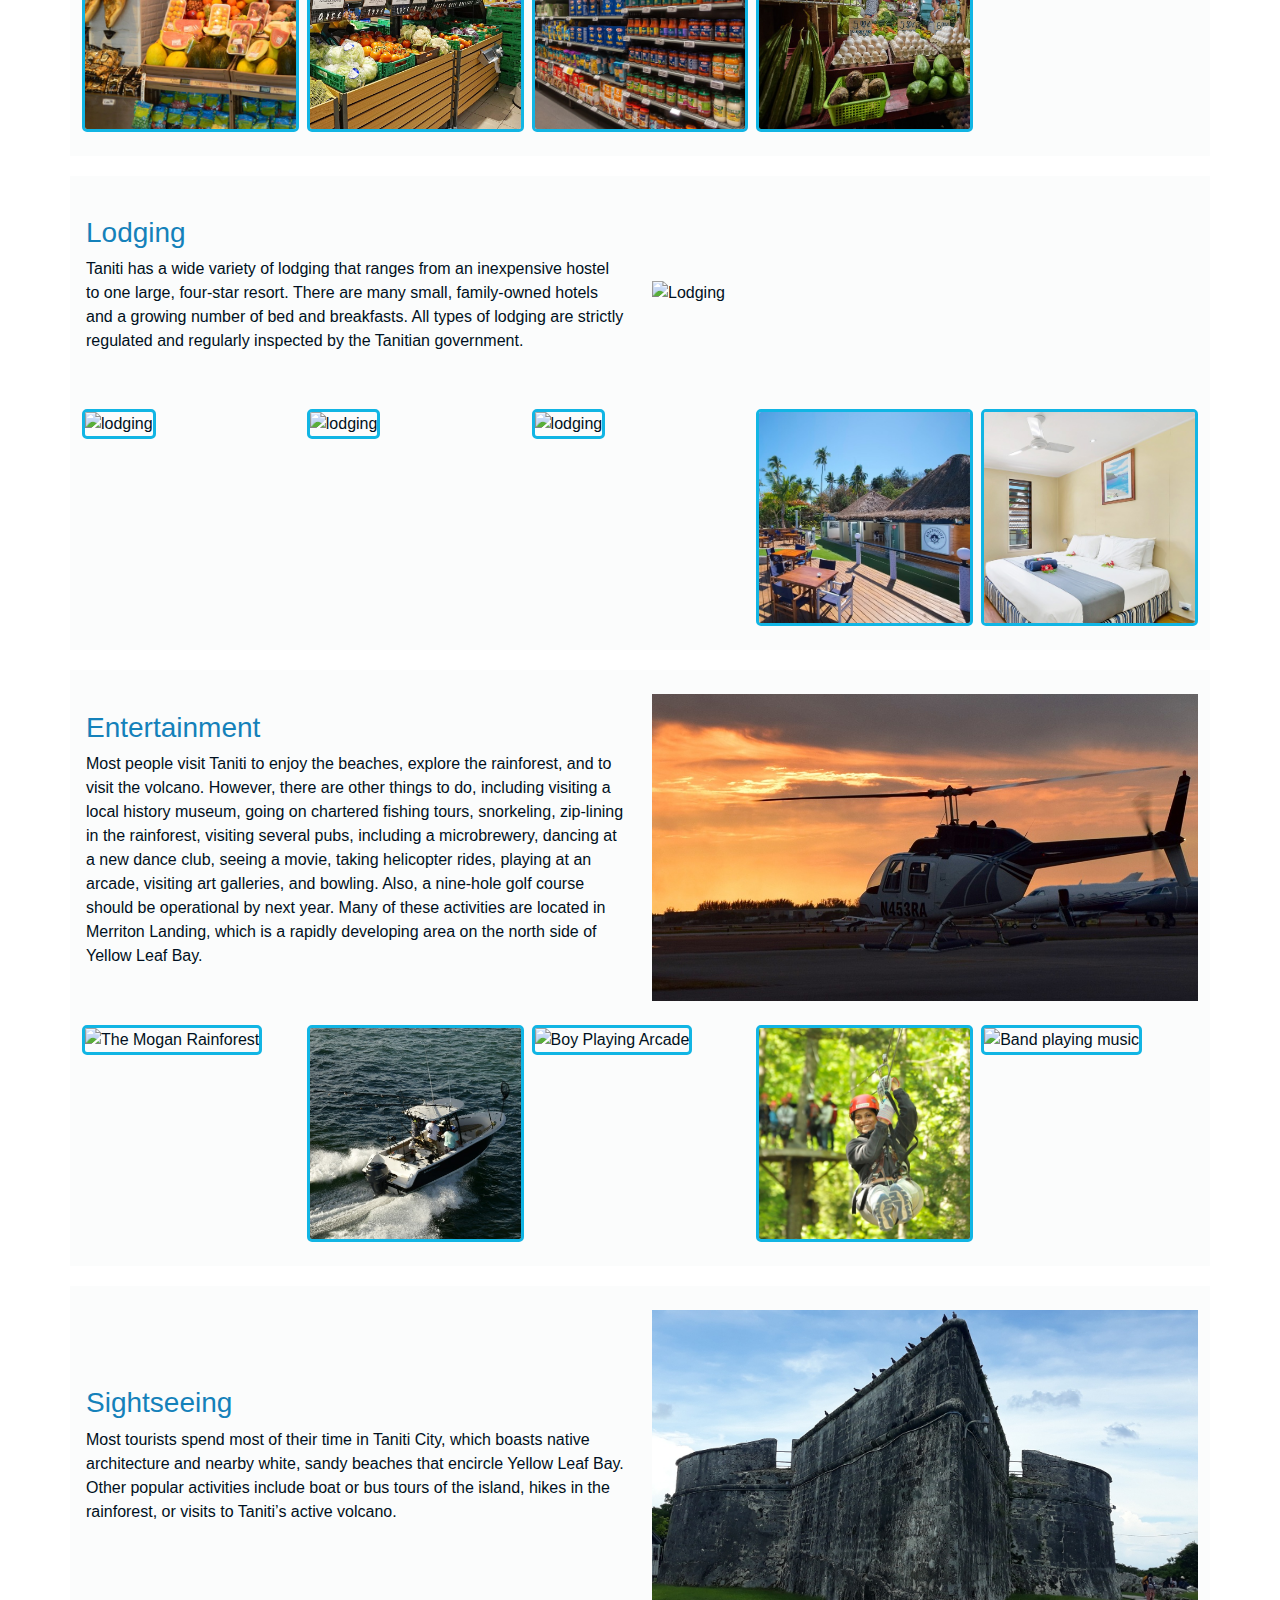
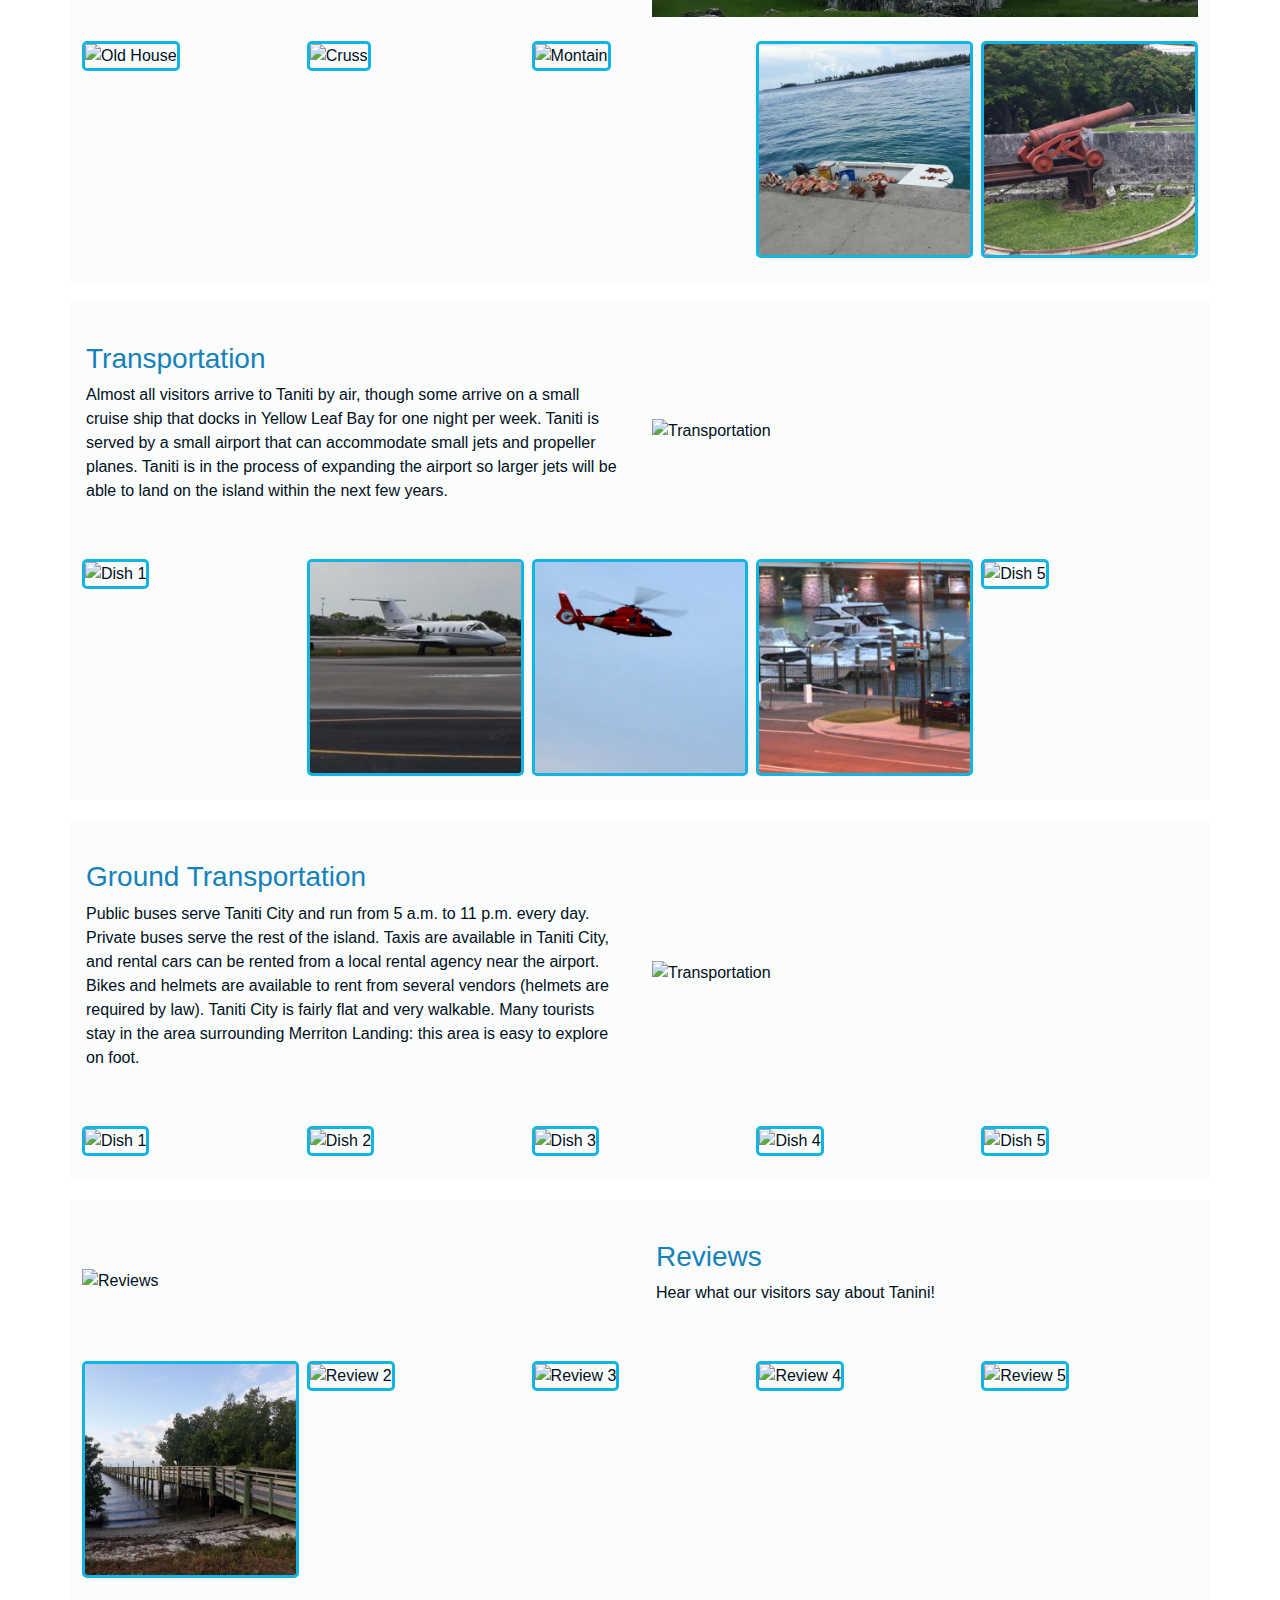
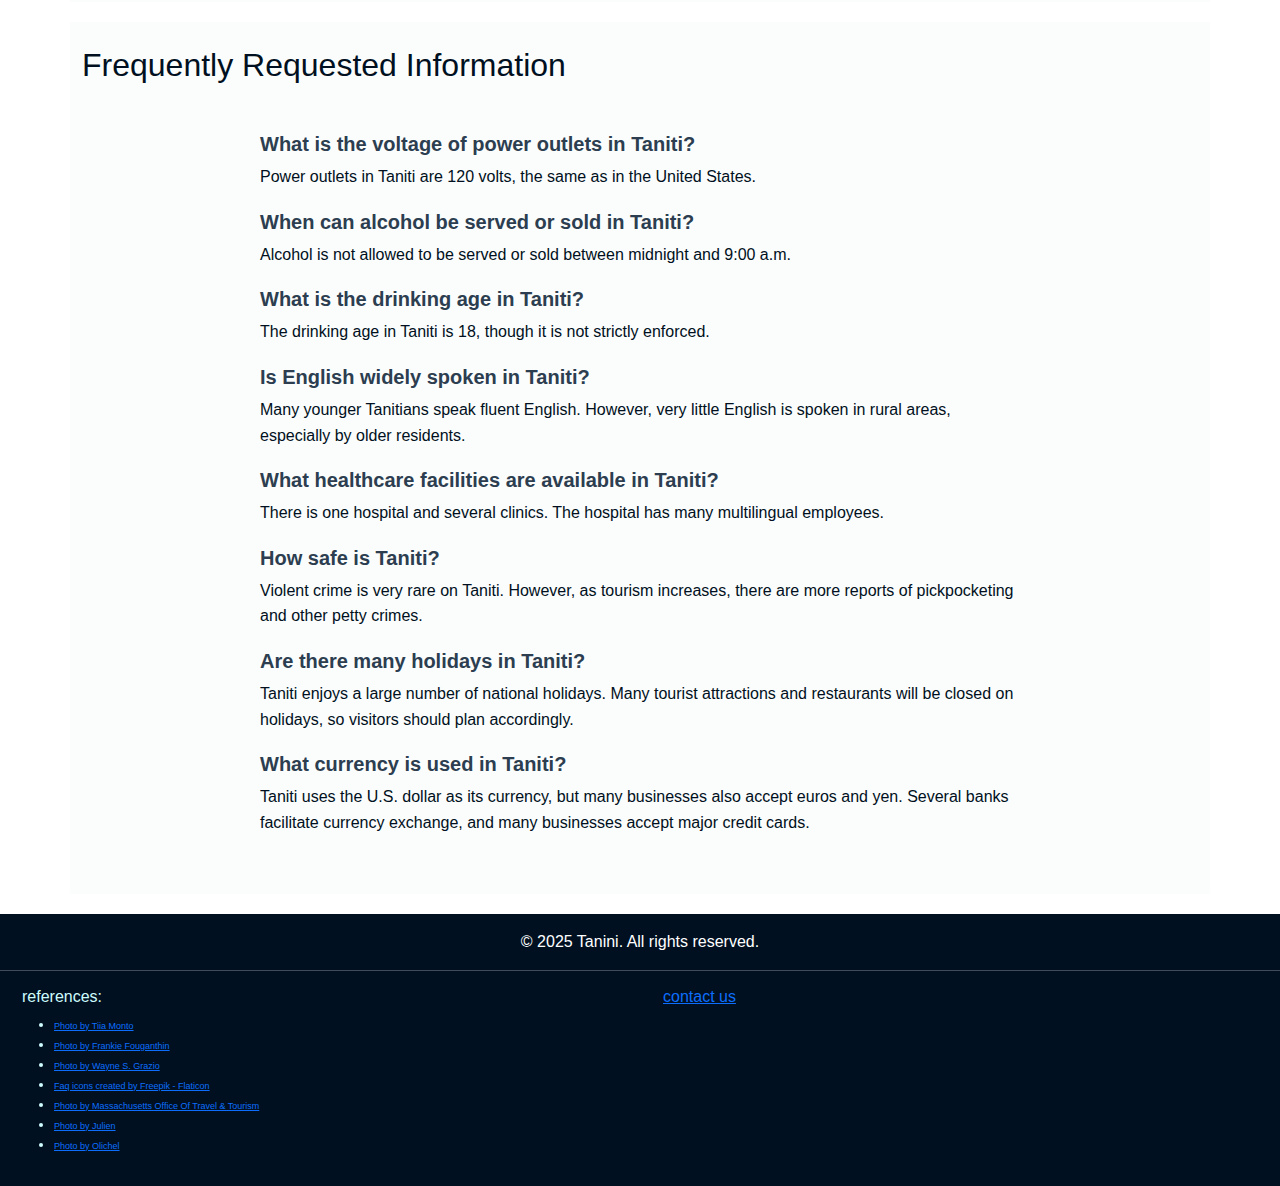
==== commit e2b5c72b: "favicon" ====
--- a/index.html
+++ b/index.html
@@ -13,6 +13,11 @@
     />
     <link href="https://fonts.googleapis.com/icon?family=Material+Icons" rel="stylesheet">
     <link rel="stylesheet" href="styles.css" />
+
+    <link rel="apple-touch-icon" sizes="180x180" href="/apple-touch-icon.png">
+<link rel="icon" type="image/png" sizes="32x32" href="/favicon-32x32.png">
+<link rel="icon" type="image/png" sizes="16x16" href="/favicon-16x16.png">
+<link rel="manifest" href="/site.webmanifest">
   </head>
   <body>
 
@@ -58,9 +63,9 @@
                 >Ground Transportation</a
               >
             </li>
-            <li class="nav-item"><a class="nav-link" href="#faq">FAQ</a></li>
-            <li class="nav-item">
-              <a class="nav-link" href="#booking">Booking</a>
+            <li class="nav-item"><a class="nav-link" href="#section-faq">FAQ</a></li>
+            <li class="nav-item">
+              <a class="nav-link" href="#booking" onclick="showBooking()">Booking</a>
             </li>
             <li class="nav-item">
               <a class="nav-link" href="#reviews">Reviews</a>
--- a/styles.css
+++ b/styles.css
@@ -133,6 +133,10 @@
     text-align: center;
 }
 
+#booking {
+    display: none;
+}
+
 .references {
     color : var(--midnight-green-1);
     font-size: smaller;
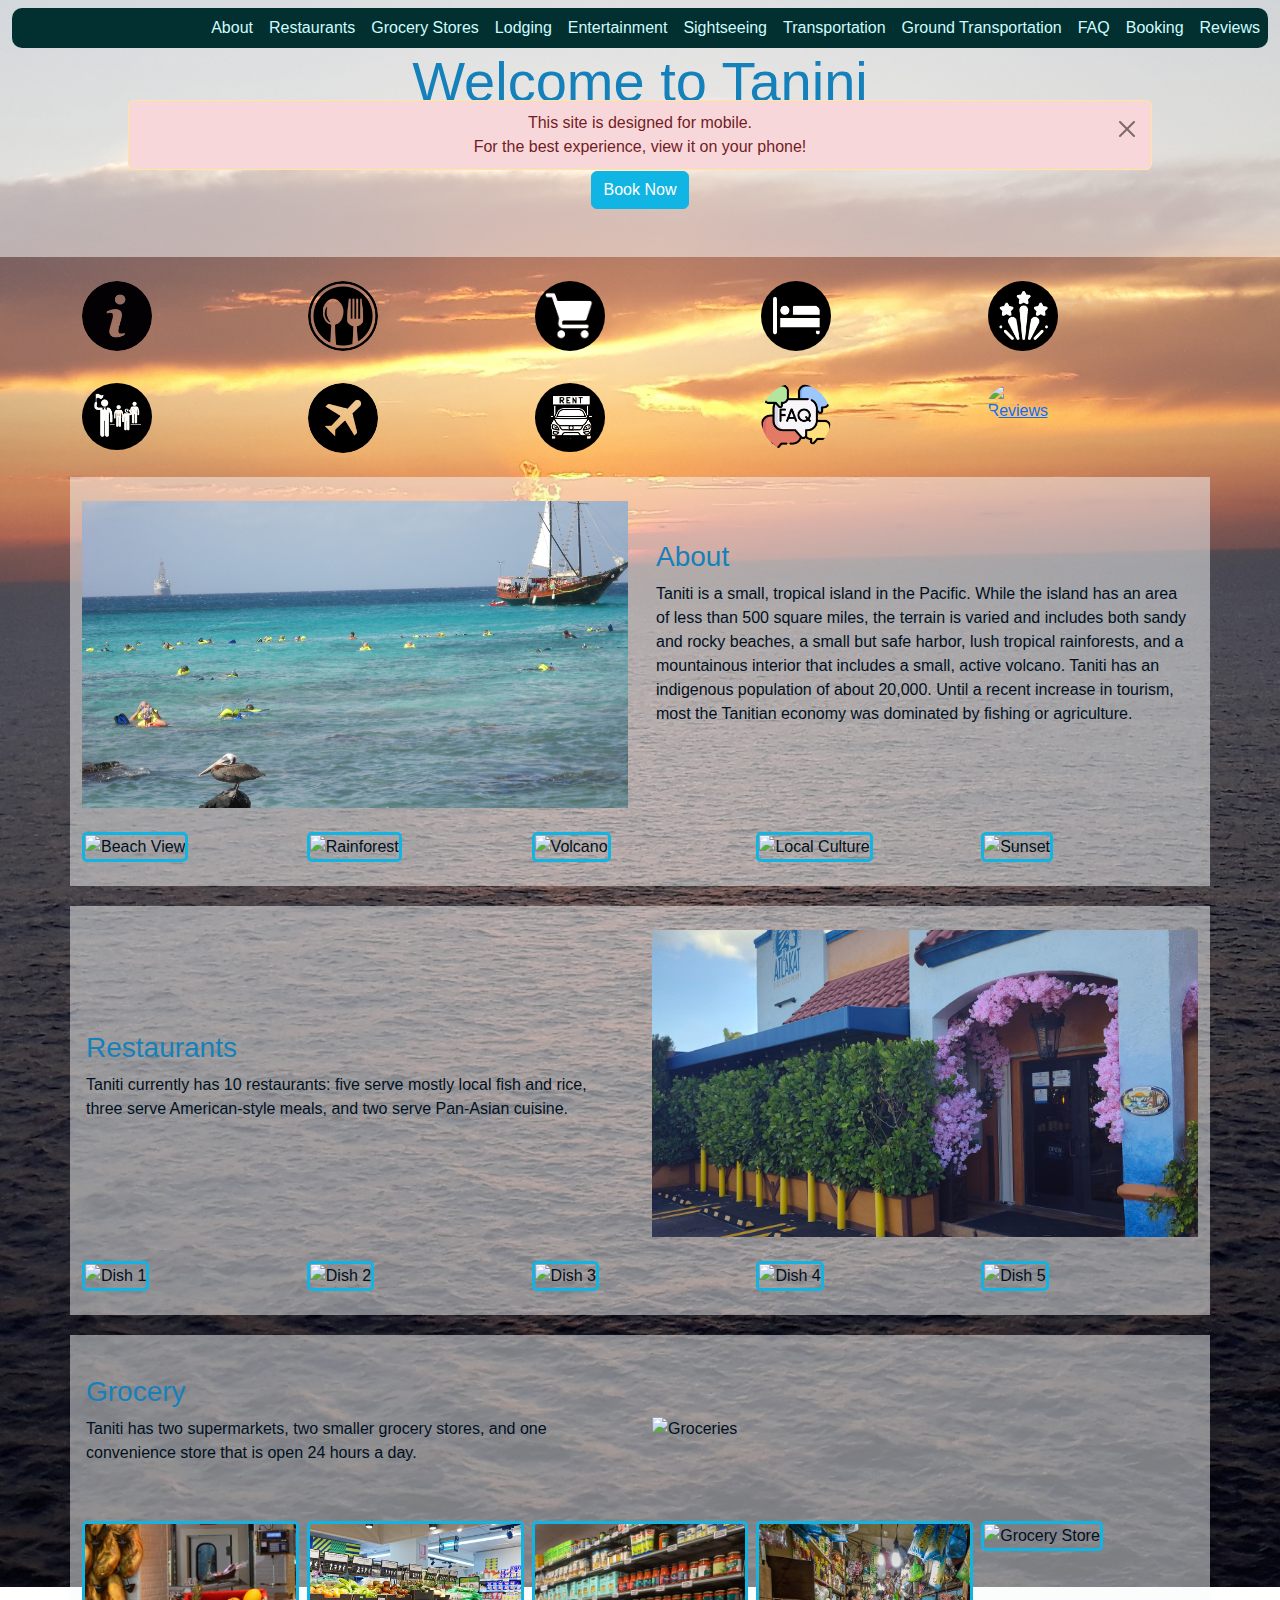
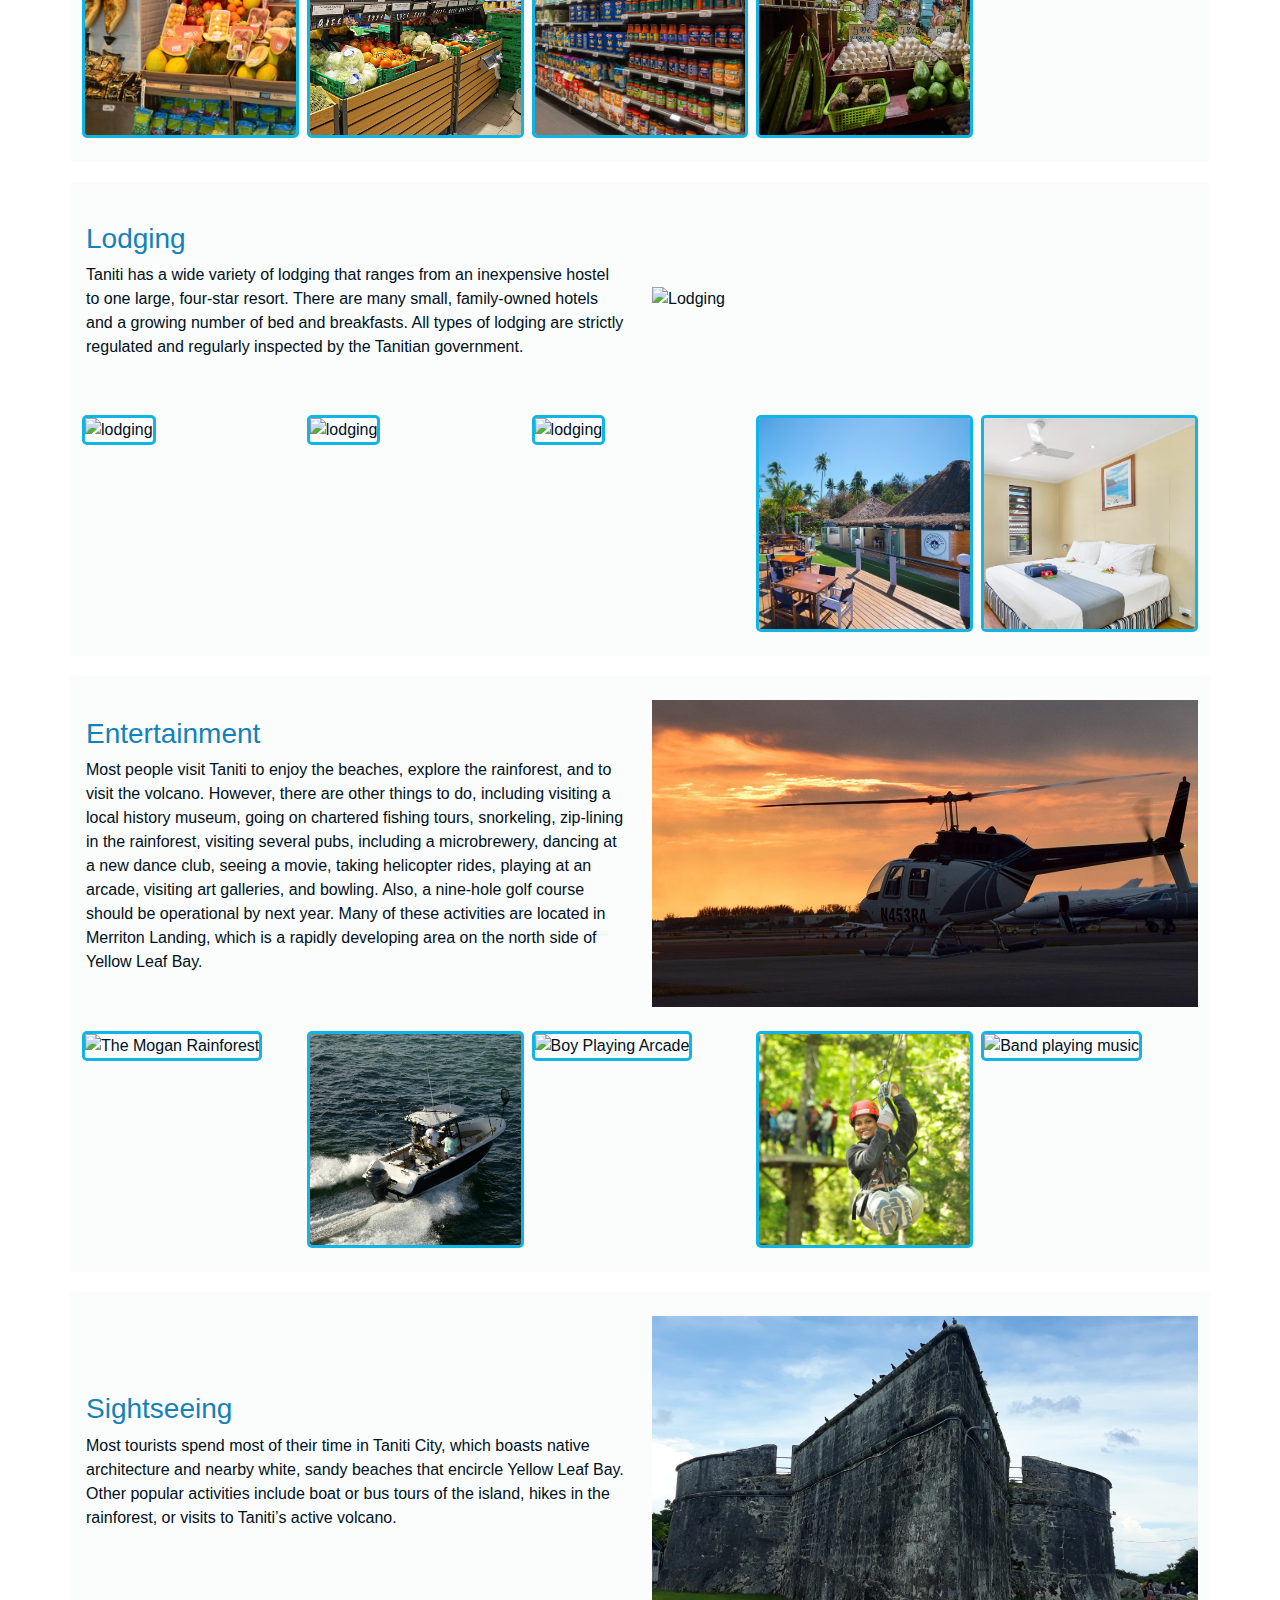
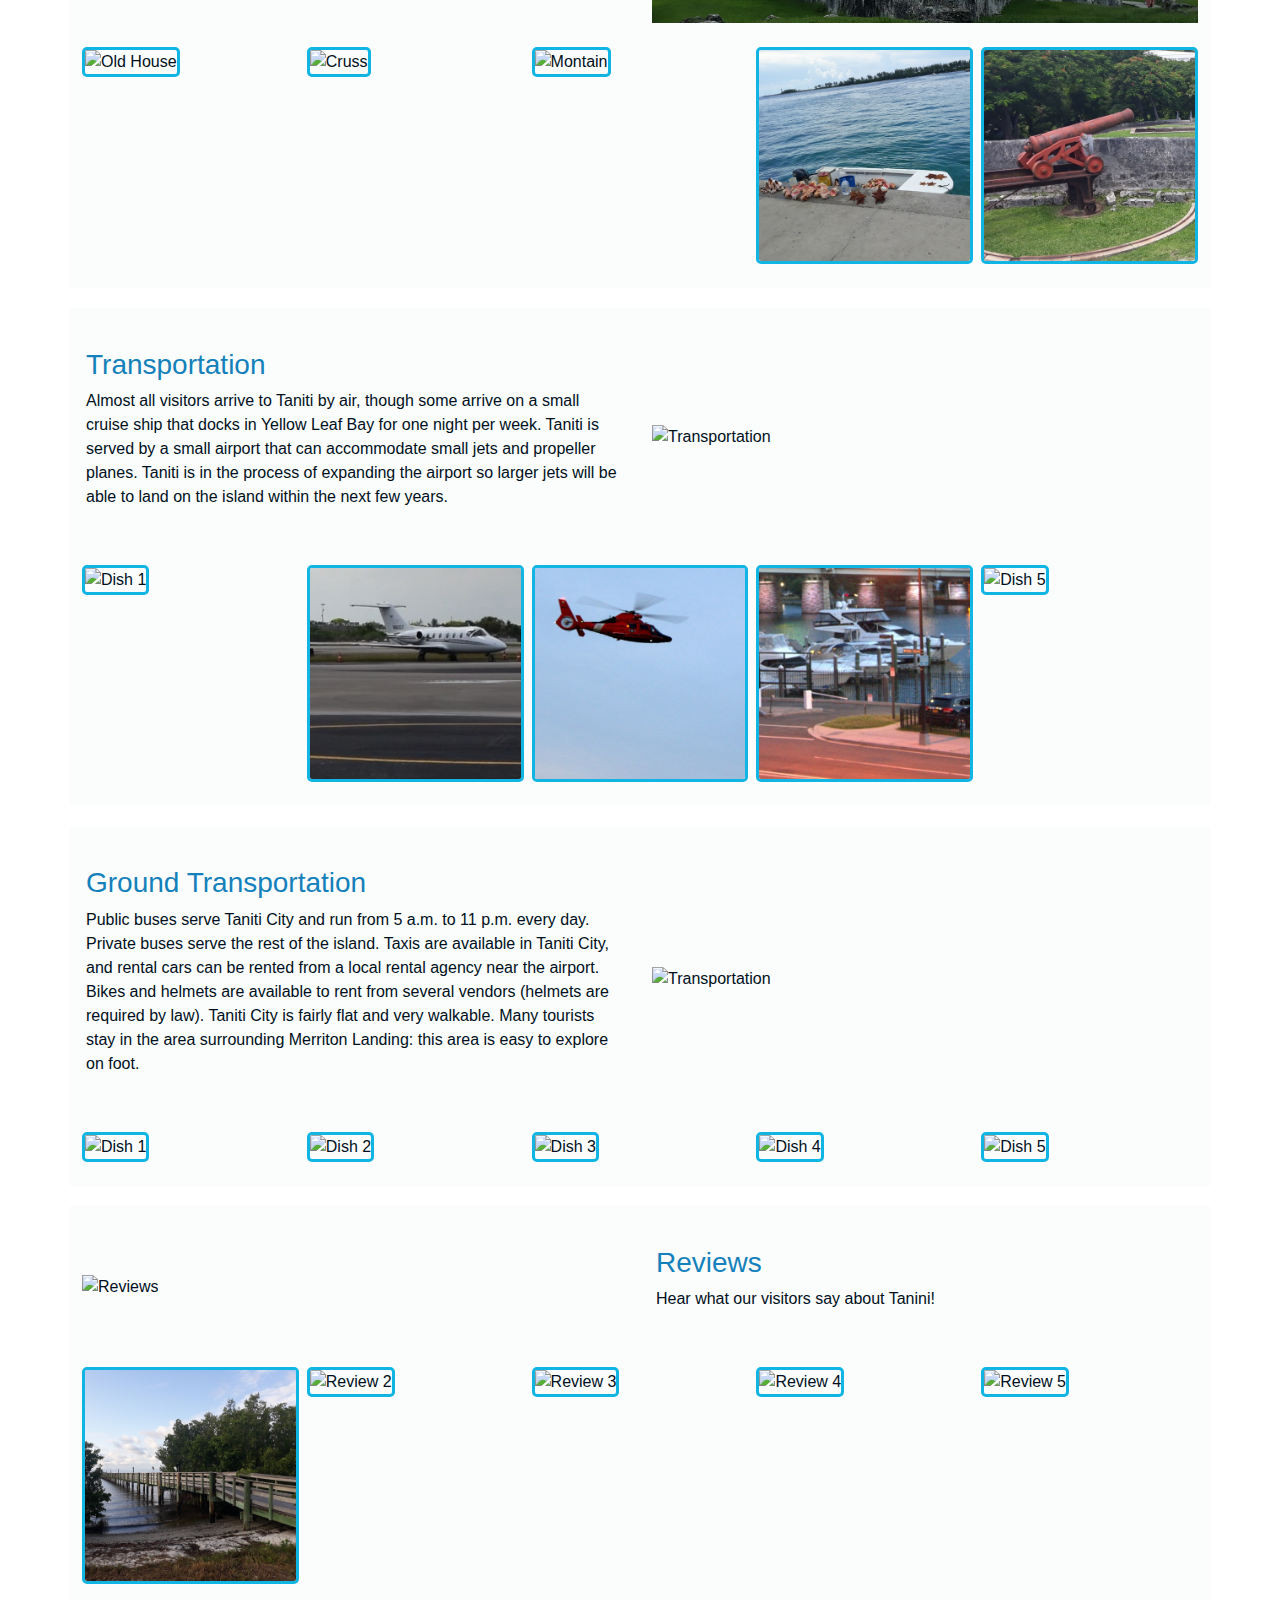
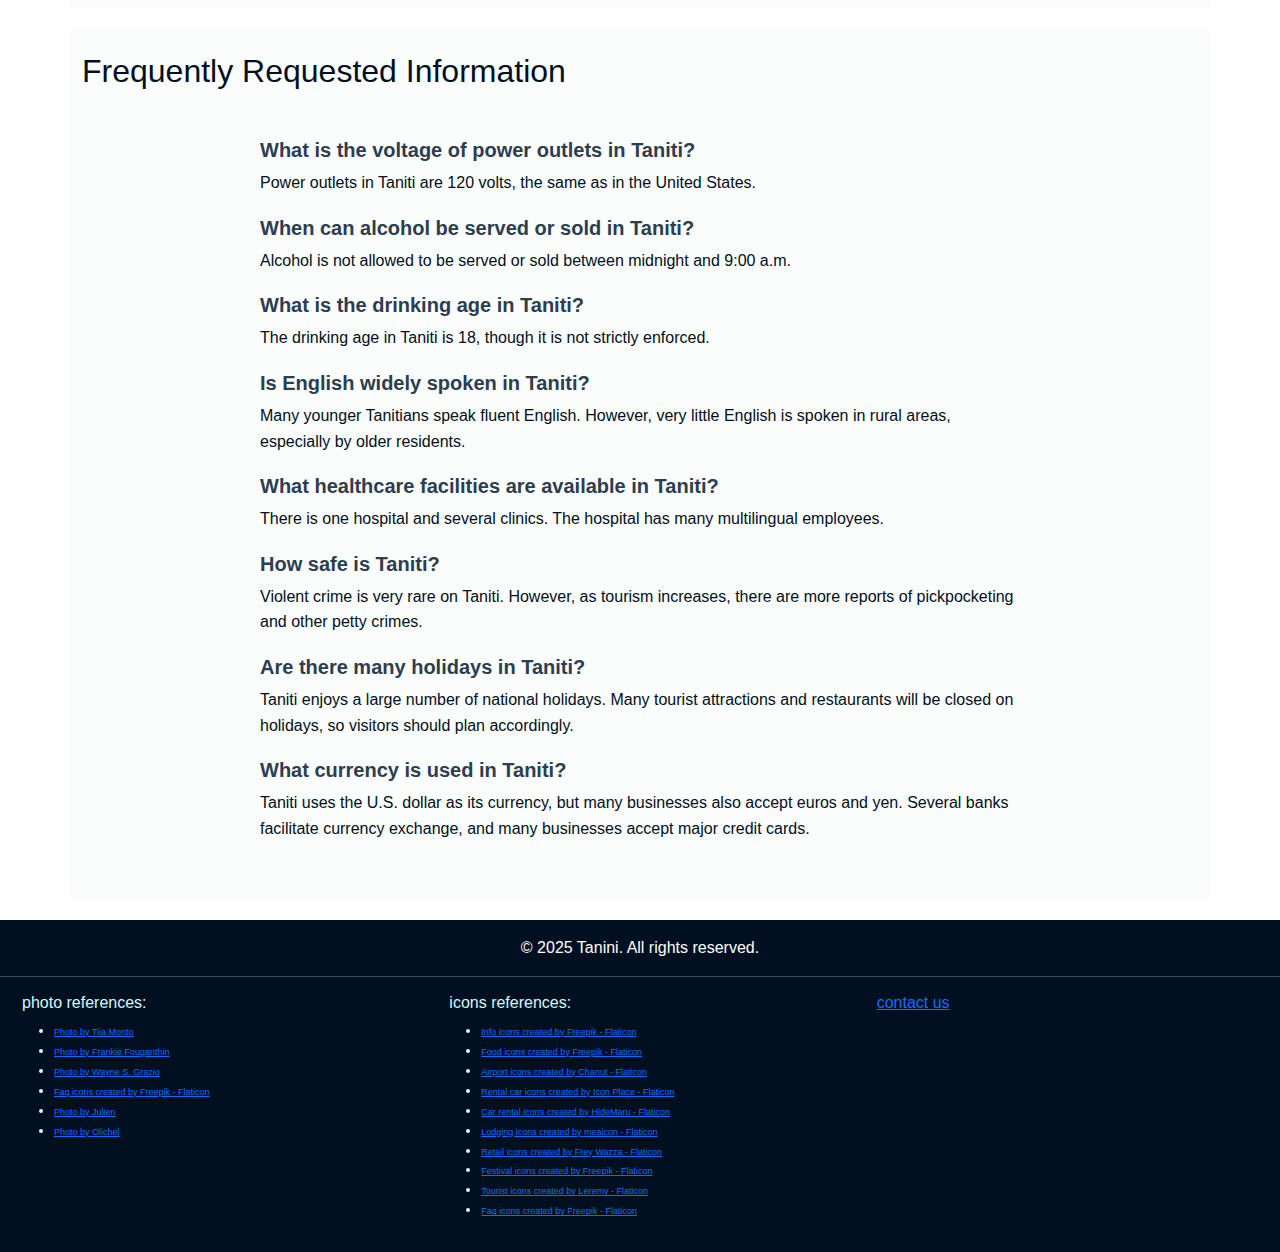
==== commit 973c41f1: "replace button images for icons" ====
--- a/index.html
+++ b/index.html
@@ -4,6 +4,8 @@
     <meta charset="UTF-8" />
     <meta name="viewport" content="width=device-width, initial-scale=1.0" />
     <title>Welcome to Taniti</title>
+    <meta name="description" content="Find answers to frequently asked questions about Taniti Island, including currency, safety, language, holidays, and more for your travel planning.">
+
     <!-- Bootstrap CSS -->
     <link
       href="https://cdn.jsdelivr.net/npm/bootstrap@5.3.3/dist/css/bootstrap.min.css"
@@ -14,10 +16,36 @@
     <link href="https://fonts.googleapis.com/icon?family=Material+Icons" rel="stylesheet">
     <link rel="stylesheet" href="styles.css" />
 
-    <link rel="apple-touch-icon" sizes="180x180" href="/apple-touch-icon.png">
-<link rel="icon" type="image/png" sizes="32x32" href="/favicon-32x32.png">
-<link rel="icon" type="image/png" sizes="16x16" href="/favicon-16x16.png">
-<link rel="manifest" href="/site.webmanifest">
+    <link rel="apple-touch-icon" sizes="180x180" href="apple-touch-icon.png">
+    <link rel="icon" type="image/png" sizes="32x32" href="favicon-32x32.png">
+    <link rel="icon" type="image/png" sizes="16x16" href="favicon-16x16.png">
+    <link rel="manifest" href="site.webmanifest">
+
+
+    <head>
+      
+      <!-- Keywords -->
+      <meta name="keywords" content="Taniti Island, FAQ, travel information, Taniti tourism, vacation planning, island safety, currency exchange">
+      
+      <!-- Robots -->
+      <meta name="robots" content="index, follow">
+      
+      <!-- Open Graph Tags (for social media sharing) -->
+      <meta property="og:title" content="Taniti Island FAQ - Travel Information & Tips">
+      <meta property="og:description" content="Plan your trip to Taniti with our FAQ covering power outlets, alcohol rules, language, safety, and more.">
+      <meta property="og:type" content="website">
+      <meta property="og:url" content="https://taniti-faq-preview/taniti-faq">
+      <meta property="og:image" content="https://tanitiparadise.online/img/taniti-faq-preview.jpg">
+      
+      <!-- Twitter Card Tags -->
+      <meta name="twitter:card" content="summary_large_image">
+      <meta name="twitter:title" content="Taniti Island FAQ - Travel Information & Tips">
+      <meta name="twitter:description" content="Plan your trip to Taniti with our FAQ covering power outlets, alcohol rules, language, safety, and more.">
+      <meta name="twitter:image" content="https://www.taniti-faq-preview/img/taniti-faq-preview.jpg">
+      
+      <!-- Canonical URL -->
+      <link rel="canonical" href="https:///www.tanitiparadise.online/">
+  </head>
   </head>
   <body>
 
@@ -38,37 +66,37 @@
         <div class="collapse navbar-collapse" id="navbarNav">
           <ul class="navbar-nav ms-auto">
             <li class="nav-item">
-              <a class="nav-link" href="#about">About</a>
-            </li>
-            <li class="nav-item">
-              <a class="nav-link" href="#restaurants">Restaurants</a>
-            </li>
-            <li class="nav-item">
-              <a class="nav-link" href="#grocery-stores">Grocery Stores</a>
-            </li>
-            <li class="nav-item">
-              <a class="nav-link" href="#lodging">Lodging</a>
-            </li>
-            <li class="nav-item">
-              <a class="nav-link" href="#entertainment">Entertainment</a>
-            </li>
-            <li class="nav-item">
-              <a class="nav-link" href="#sightseeing">Sightseeing</a>
-            </li>
-            <li class="nav-item">
-              <a class="nav-link" href="#transportation">Transportation</a>
-            </li>
-            <li class="nav-item">
-              <a class="nav-link" href="#ground-transportation"
+              <a class="nav-link" href="#about" onclick="closeNavMenu()">About</a>
+            </li>
+            <li class="nav-item">
+              <a class="nav-link" href="#restaurants" onclick="closeNavMenu()">Restaurants</a>
+            </li>
+            <li class="nav-item">
+              <a class="nav-link" href="#grocery-stores" onclick="closeNavMenu()">Grocery Stores</a>
+            </li>
+            <li class="nav-item">
+              <a class="nav-link" href="#lodging" onclick="closeNavMenu()">Lodging</a>
+            </li>
+            <li class="nav-item">
+              <a class="nav-link" href="#entertainment" onclick="closeNavMenu()">Entertainment</a>
+            </li>
+            <li class="nav-item">
+              <a class="nav-link" href="#sightseeing" onclick="closeNavMenu()">Sightseeing</a>
+            </li>
+            <li class="nav-item">
+              <a class="nav-link" href="#transportation" onclick="closeNavMenu()">Transportation</a>
+            </li>
+            <li class="nav-item">
+              <a class="nav-link" href="#ground-transportation"  onclick="closeNavMenu()"
                 >Ground Transportation</a
               >
             </li>
-            <li class="nav-item"><a class="nav-link" href="#section-faq">FAQ</a></li>
+            <li class="nav-item"><a class="nav-link" href="#section-faq" onclick="closeNavMenu()">FAQ</a></li>
             <li class="nav-item">
               <a class="nav-link" href="#booking" onclick="showBooking()">Booking</a>
             </li>
             <li class="nav-item">
-              <a class="nav-link" href="#reviews">Reviews</a>
+              <a class="nav-link" href="#reviews" onclick="closeNavMenu()">Reviews</a>
             </li>
           </ul>
         </div>
@@ -97,7 +125,7 @@
         <div class="col">
           <a href="#about" class="round-btn"
             ><img
-              src="./img/about-button.jpg"
+              src="./img/information-button.png"
               alt="About"
               class="img-fluid rounded-circle"
           /></a>
@@ -105,7 +133,7 @@
         <div class="col">
           <a href="#restaurants" class="round-btn"
             ><img
-              src="./img/restaurants-button.jpg"
+              src="./img/restaurant-circular.png"
               alt="Restaurants"
               class="img-fluid rounded-circle"
           /></a>
@@ -113,7 +141,7 @@
         <div class="col">
           <a href="#grocery-stores" class="round-btn"
             ><img
-              src="./img/grocery-button.jpg"
+              src="./img/grocery-store-icon-3.png"
               alt="Grocery Stores"
               class="img-fluid rounded-circle"
           /></a>
@@ -121,7 +149,7 @@
         <div class="col">
           <a href="#lodging" class="round-btn"
             ><img
-              src="./img/lodging-button.jpg"
+              src="./img/lodging-icon.png"
               alt="Lodging"
               class="img-fluid rounded-circle"
           /></a>
@@ -129,7 +157,7 @@
         <div class="col">
           <a href="#entertainment" class="round-btn"
             ><img
-              src="./img/entertainment-button.jpg"
+              src="./img/enterteinment-icon.png"
               alt="Entertainment"
               class="img-fluid rounded-circle"
           /></a>
@@ -139,7 +167,7 @@
         <div class="col">
           <a href="#sightseeing" class="round-btn"
             ><img
-              src="./img/sightseeing-button.jpg"
+              src="./img/sightseeing-icon.png"
               alt="Sightseeing"
               class="img-fluid rounded-circle"
           /></a>
@@ -147,7 +175,7 @@
         <div class="col">
           <a href="#transportation" class="round-btn"
             ><img
-              src="./img/transportation-button.jpg"
+              src="./img/transportation-icon.png"
               alt="Transportation"
               class="img-fluid rounded-circle"
           /></a>
@@ -155,13 +183,13 @@
         <div class="col">
           <a href="#ground-transportation" class="round-btn"
             ><img
-              src="./img/ground-transportation-button.jpg"
+              src="./img/ground-transportation-icon.png"
               alt="Ground Transportation"
               class="img-fluid rounded-circle"
           /></a>
         </div>
         <div class="col">
-          <a href="#faq" class="round-btn"
+          <a href="#section-faq" class="round-btn"
             ><img
               src="./img/faq-button.png"
               alt="FAQ"
@@ -651,8 +679,7 @@
     </section>
 
     </body>
-
-    <!-- Modal (Add this anywhere in <body>, typically before closing </body>) -->
+    
     <div
       class="modal fade"
       id="imageModal"
@@ -685,20 +712,35 @@
       <p class="m-0">© 2025 Tanini. All rights reserved.</p>
       <hr>
       <div class="row references">
-        <div class="col md-6">        
-          <h6>references:</h6>
+        <div class="col md-4">        
+          <h6>photo references:</h6>
           <ul class="ref-list">
           <li><a href="https://commons.wikimedia.org/wiki/File:Vegetables_in_supermarket.jpg" target="_blank">Photo by Tiia Monto</a></li>
           <li><a href="https://commons.wikimedia.org/wiki/File:Supermarket_shelves.jpg" target="_blank">Photo by Frankie Fouganthin</a></li>      
           <li><a href="https://www.flickr.com/photos/fotograzio/20234745832/" target="_blank">Photo by Wayne S. Grazio</a></li>
           <li><a href="https://www.flaticon.com/free-icons/faq" title="faq icons" target="_blank">Faq icons created by Freepik - Flaticon</a></li>
-          <li><a href="https://www.flickr.com/photos/masstravel/29796992180"  target="_blank">Photo by Massachusetts Office Of Travel & Tourism</a></li>            
           <li><a href="https://www.pexels.com/photo/nighttime-view-of-lawson-convenience-store-30037323/" target="_blank">Photo by Julien</a></li>                   
           <li><a href="https://freerangestock.com/photographer/Olichel/4574" target="_blank">Photo by Olichel</a></li>
           </ul>
         </div>
 
-        <div class="col md-6">      
+        <div class="col md-4">        
+          <h6>icons references:</h6>
+          <ul class="ref-list">
+            <li><a href="https://www.flaticon.com/free-icons/info" title="info icons">Info icons created by Freepik - Flaticon</a></li>
+            <li><a href="https://www.flaticon.com/free-icons/food" title="food icons">Food icons created by Freepik - Flaticon</a></li>
+            <li><a href="https://www.flaticon.com/free-icons/airport" title="airport icons">Airport icons created by Chanut - Flaticon</a></li>
+            <li><a href="https://www.flaticon.com/free-icons/rental-car" title="rental car icons">Rental car icons created by Icon Place - Flaticon</a></li>
+            <li><a href="https://www.flaticon.com/free-icons/car-rental" title="car rental icons">Car rental icons created by HideMaru - Flaticon</a></li>
+            <li><a href="https://www.flaticon.com/free-icons/lodging" title="lodging icons">Lodging icons created by meaicon - Flaticon</a></li>
+            <li><a href="https://www.flaticon.com/free-icons/retail" title="retail icons">Retail icons created by Frey Wazza - Flaticon</a></li>
+            <li><a href="https://www.flaticon.com/free-icons/festival" title="festival icons">Festival icons created by Freepik - Flaticon</a></li>
+            <li><a href="https://www.flaticon.com/free-icons/tourist" title="tourist icons">Tourist icons created by Leremy - Flaticon</a></li>
+            <li><a href="https://www.flaticon.com/free-icons/faq" title="faq icons">Faq icons created by Freepik - Flaticon</a></li>
+          </ul>
+        </div>
+
+        <div class="col md-4">      
           <a href="mailto:aiquilibrium@protn.me?subject=Taniti App. Question" target="_blank">
             <h6 class="contact-us">contact us</h6>
         </a>
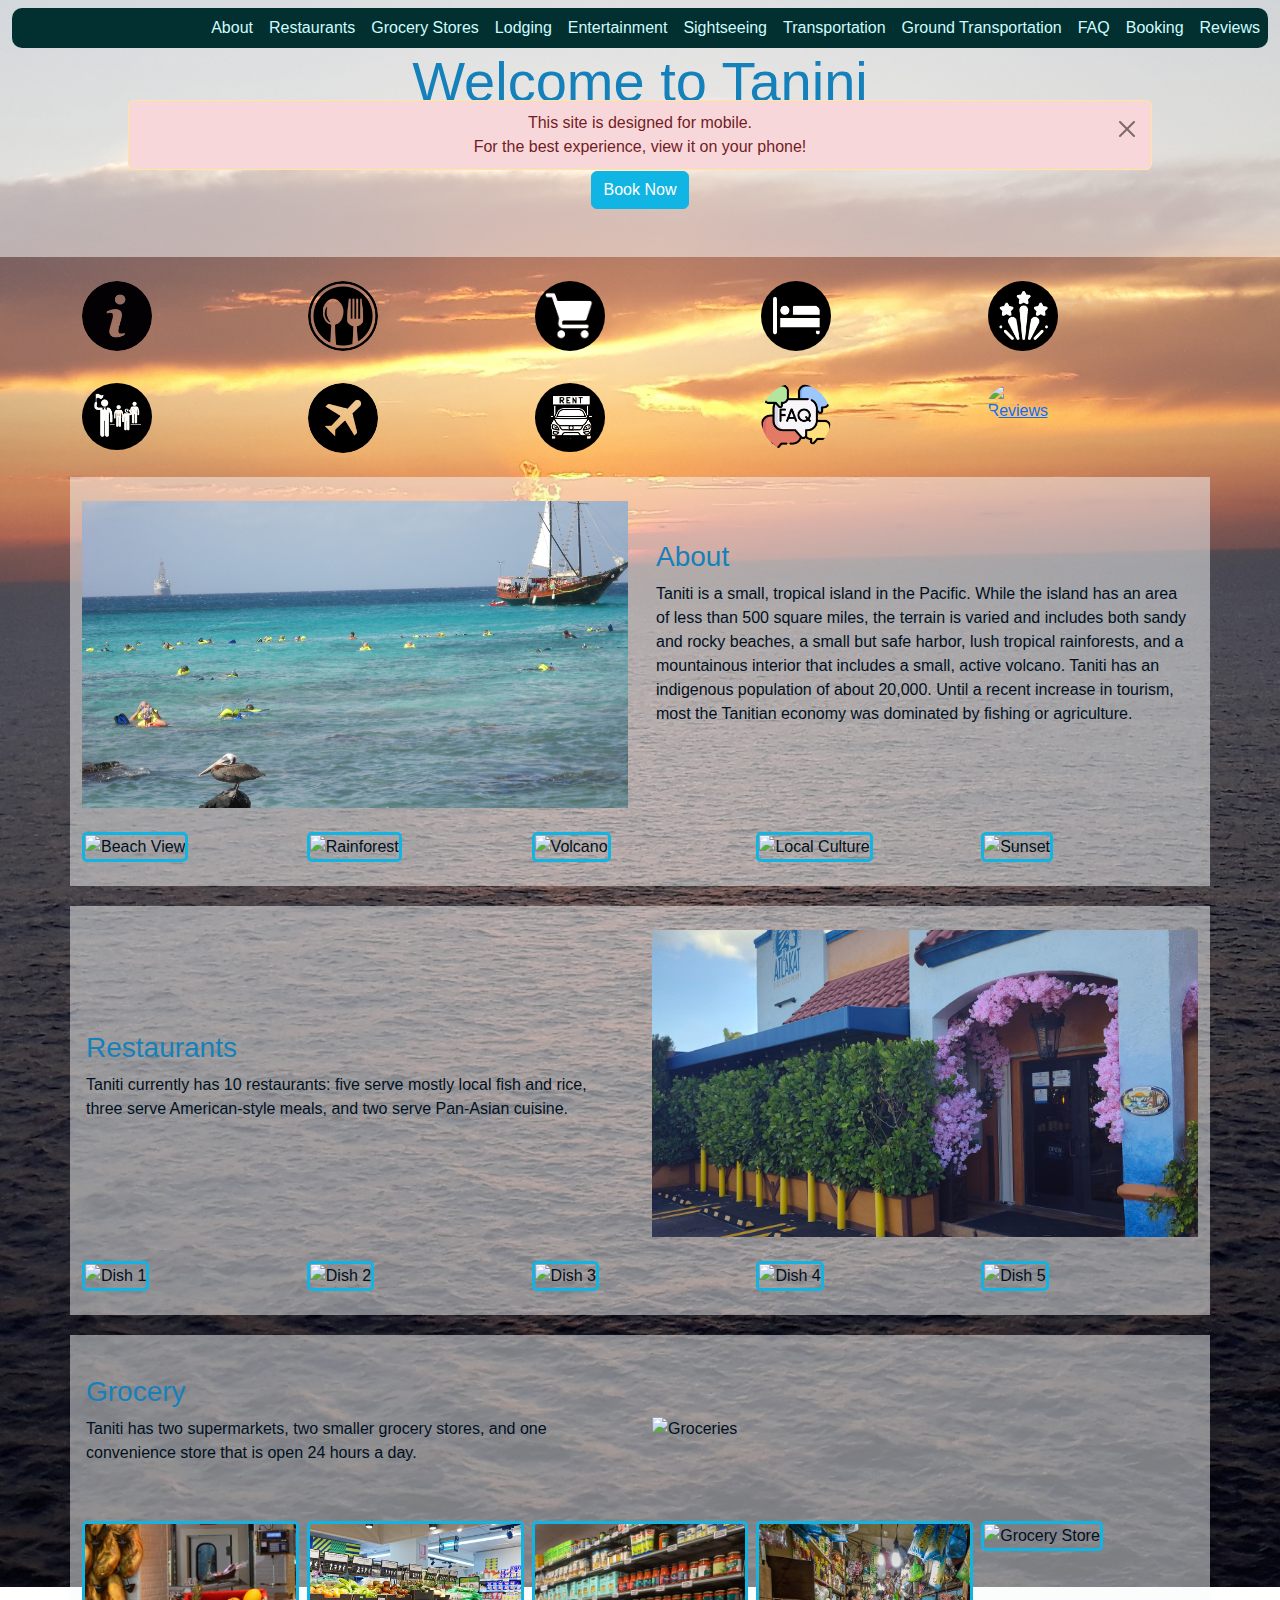
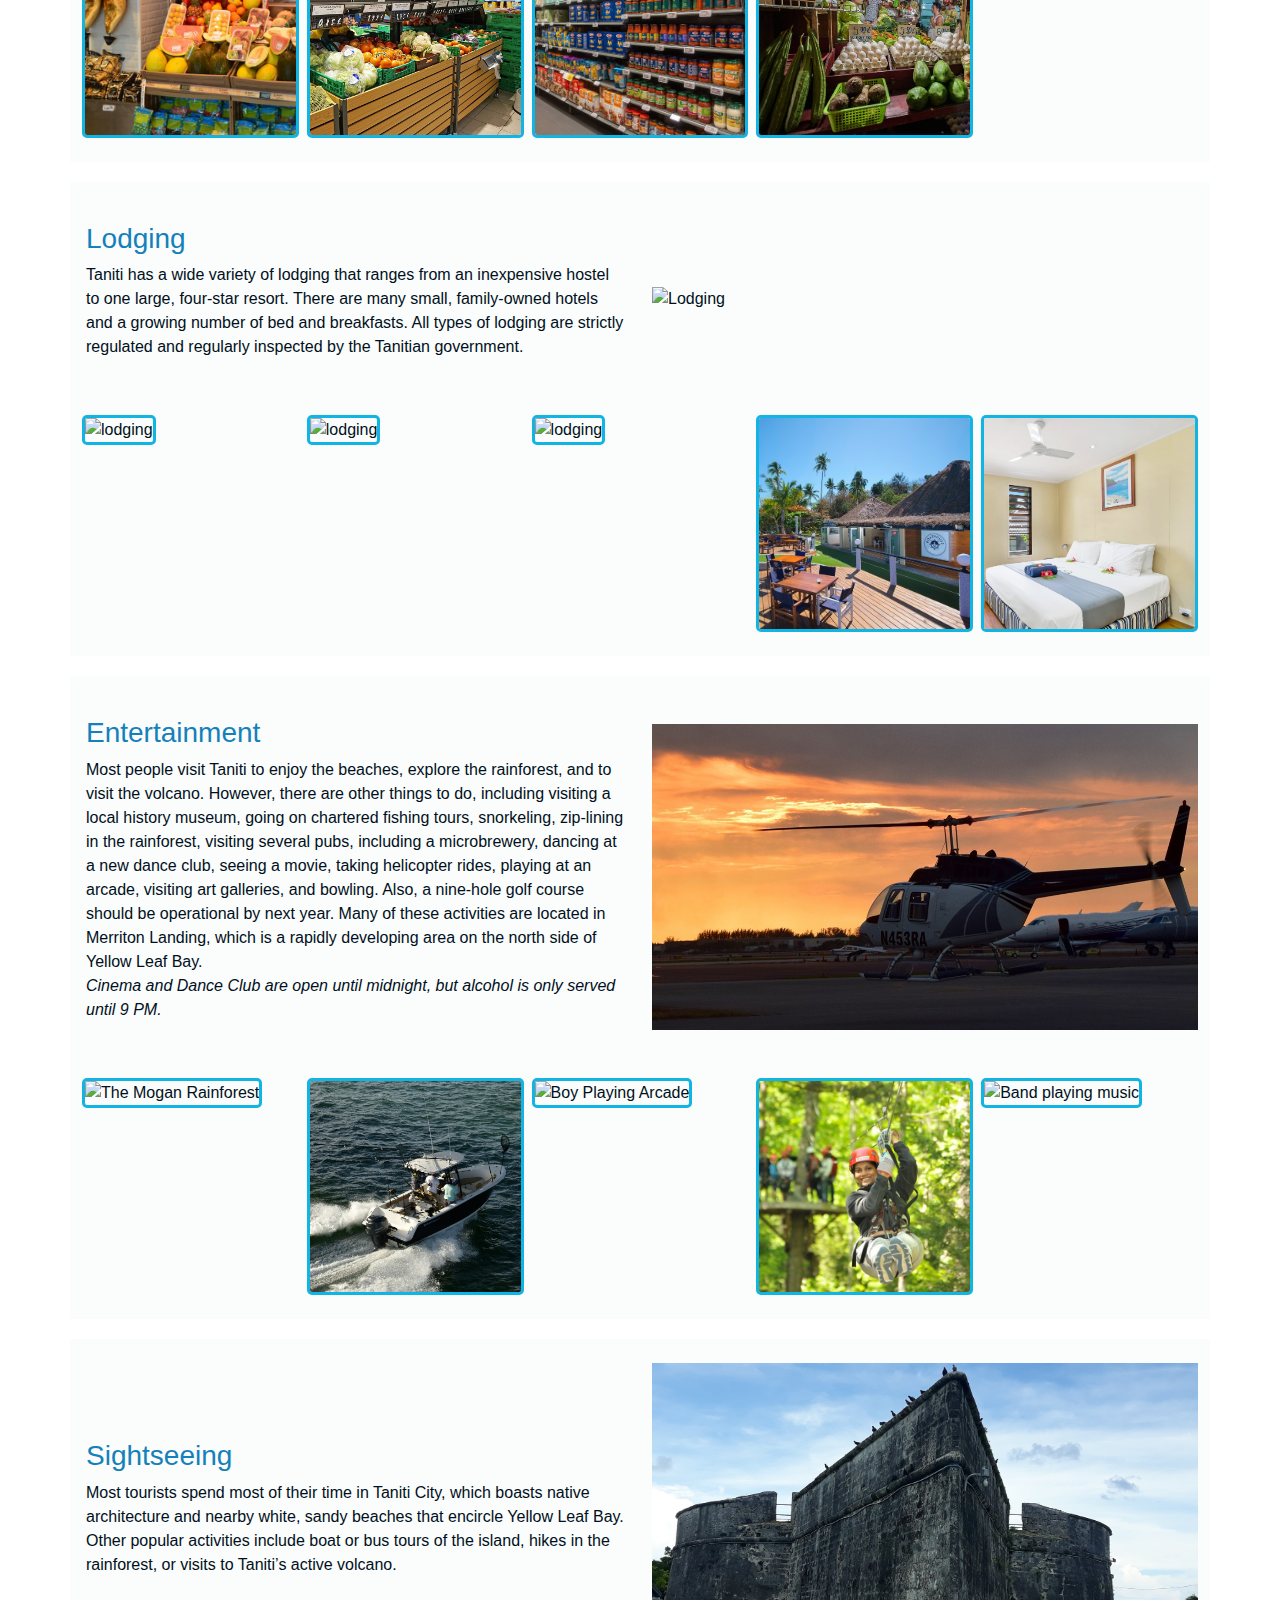
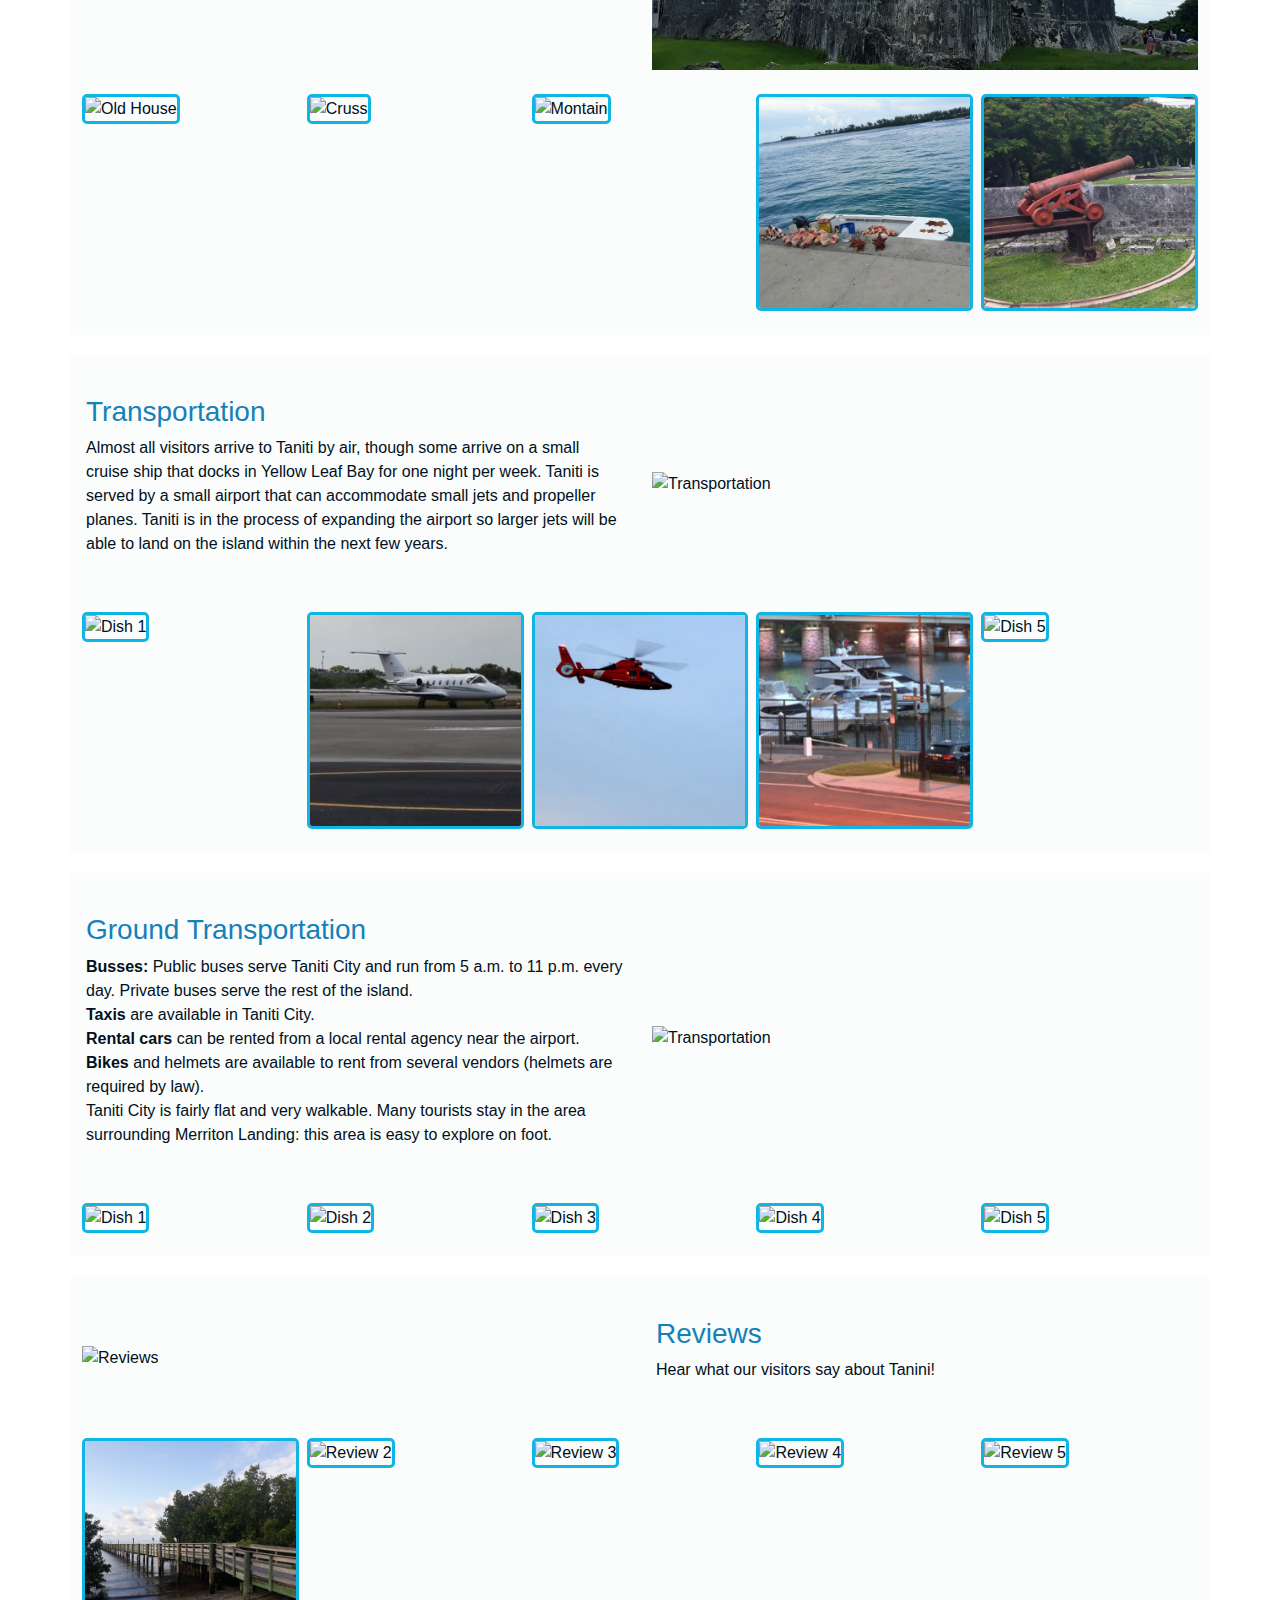
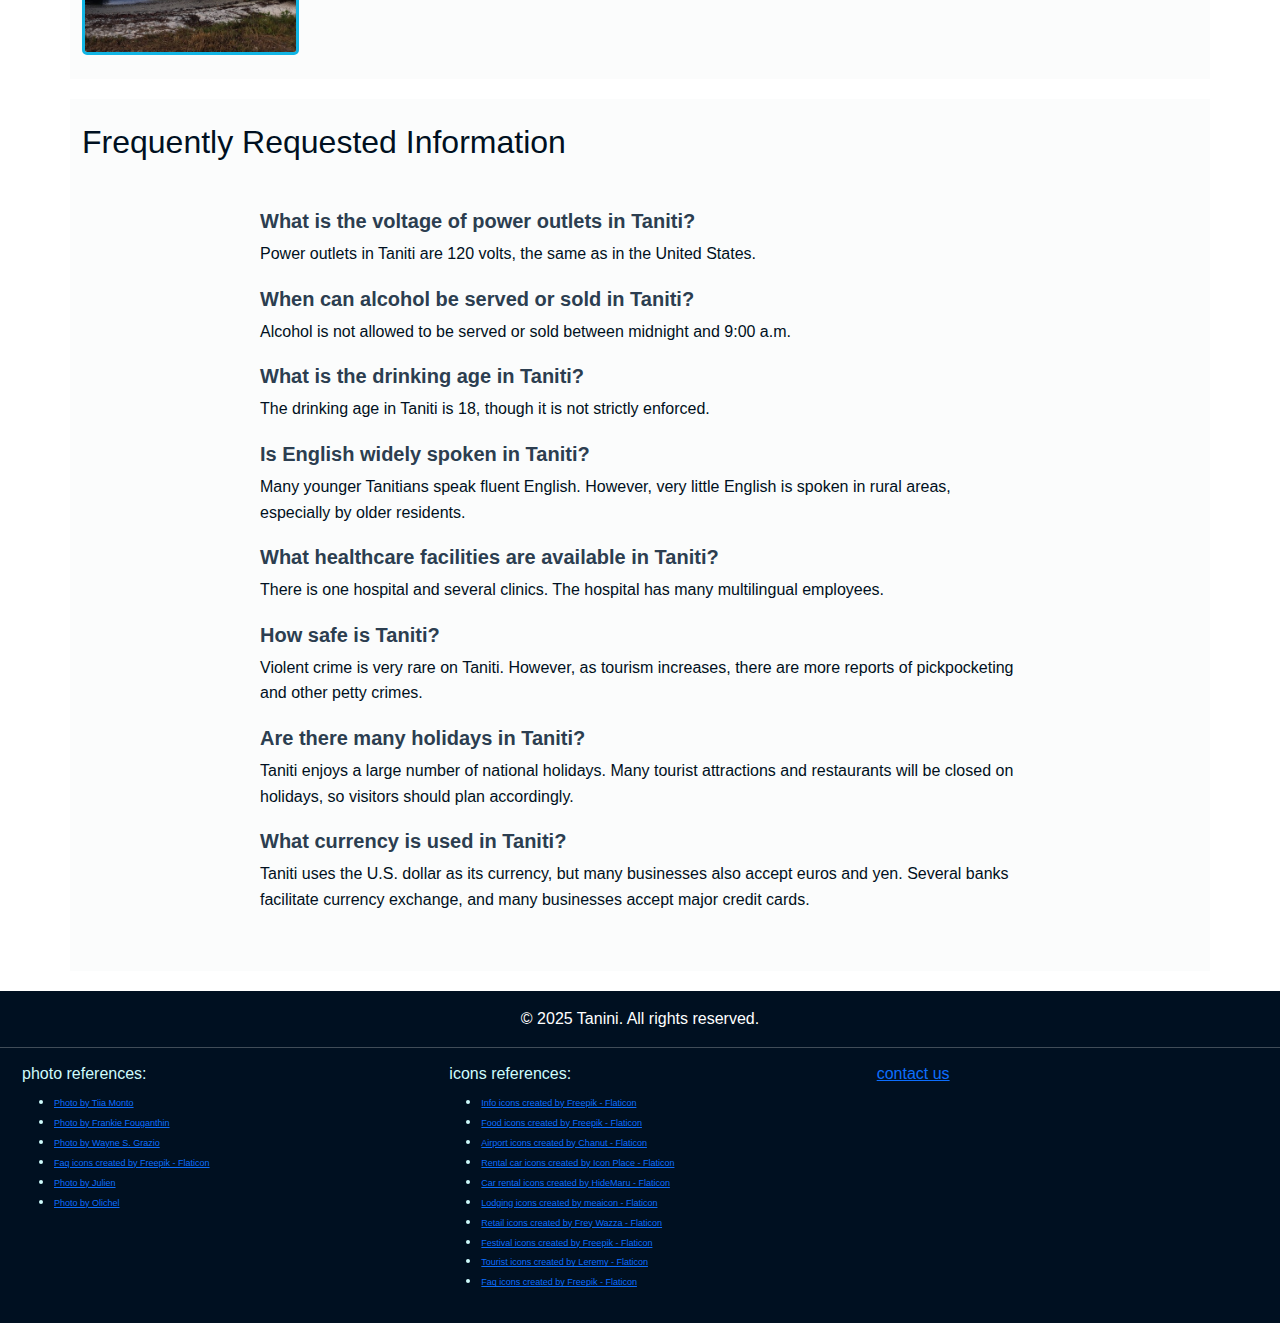
==== commit 6acd90ee: "transportation in bold" ====
--- a/index.html
+++ b/index.html
@@ -433,6 +433,10 @@
             course should be operational by next year. Many of these activities
             are located in Merriton Landing, which is a rapidly developing area
             on the north side of Yellow Leaf Bay.
+            <br>
+            <i>
+              Cinema and Dance Club are open until midnight, but alcohol is only served until 9 PM.
+            </i>
           </p>
         </div>
       </div>
@@ -587,11 +591,14 @@
         <div class="col-12 col-md-6 p-3">
           <h3>Ground Transportation</h3>
           <p>
-            Public buses serve Taniti City and run from 5 a.m. to 11 p.m. every
-            day. Private buses serve the rest of the island. Taxis are available
-            in Taniti City, and rental cars can be rented from a local rental
-            agency near the airport. Bikes and helmets are available to rent
-            from several vendors (helmets are required by law). Taniti City is
+            <b>Busses:</b> Public buses serve Taniti City and run from 5 a.m. to 11 p.m. every
+            day. Private buses serve the rest of the island. <br>
+            <b>Taxis</b> are available in Taniti City. 
+            <br>
+            <b>Rental cars</b> can be rented from a local rental
+            agency near the airport.<br>
+            <b>Bikes</b> and helmets are available to rent
+            from several vendors (helmets are required by law).<br> Taniti City is
             fairly flat and very walkable. Many tourists stay in the area
             surrounding Merriton Landing: this area is easy to explore on foot.
           </p>
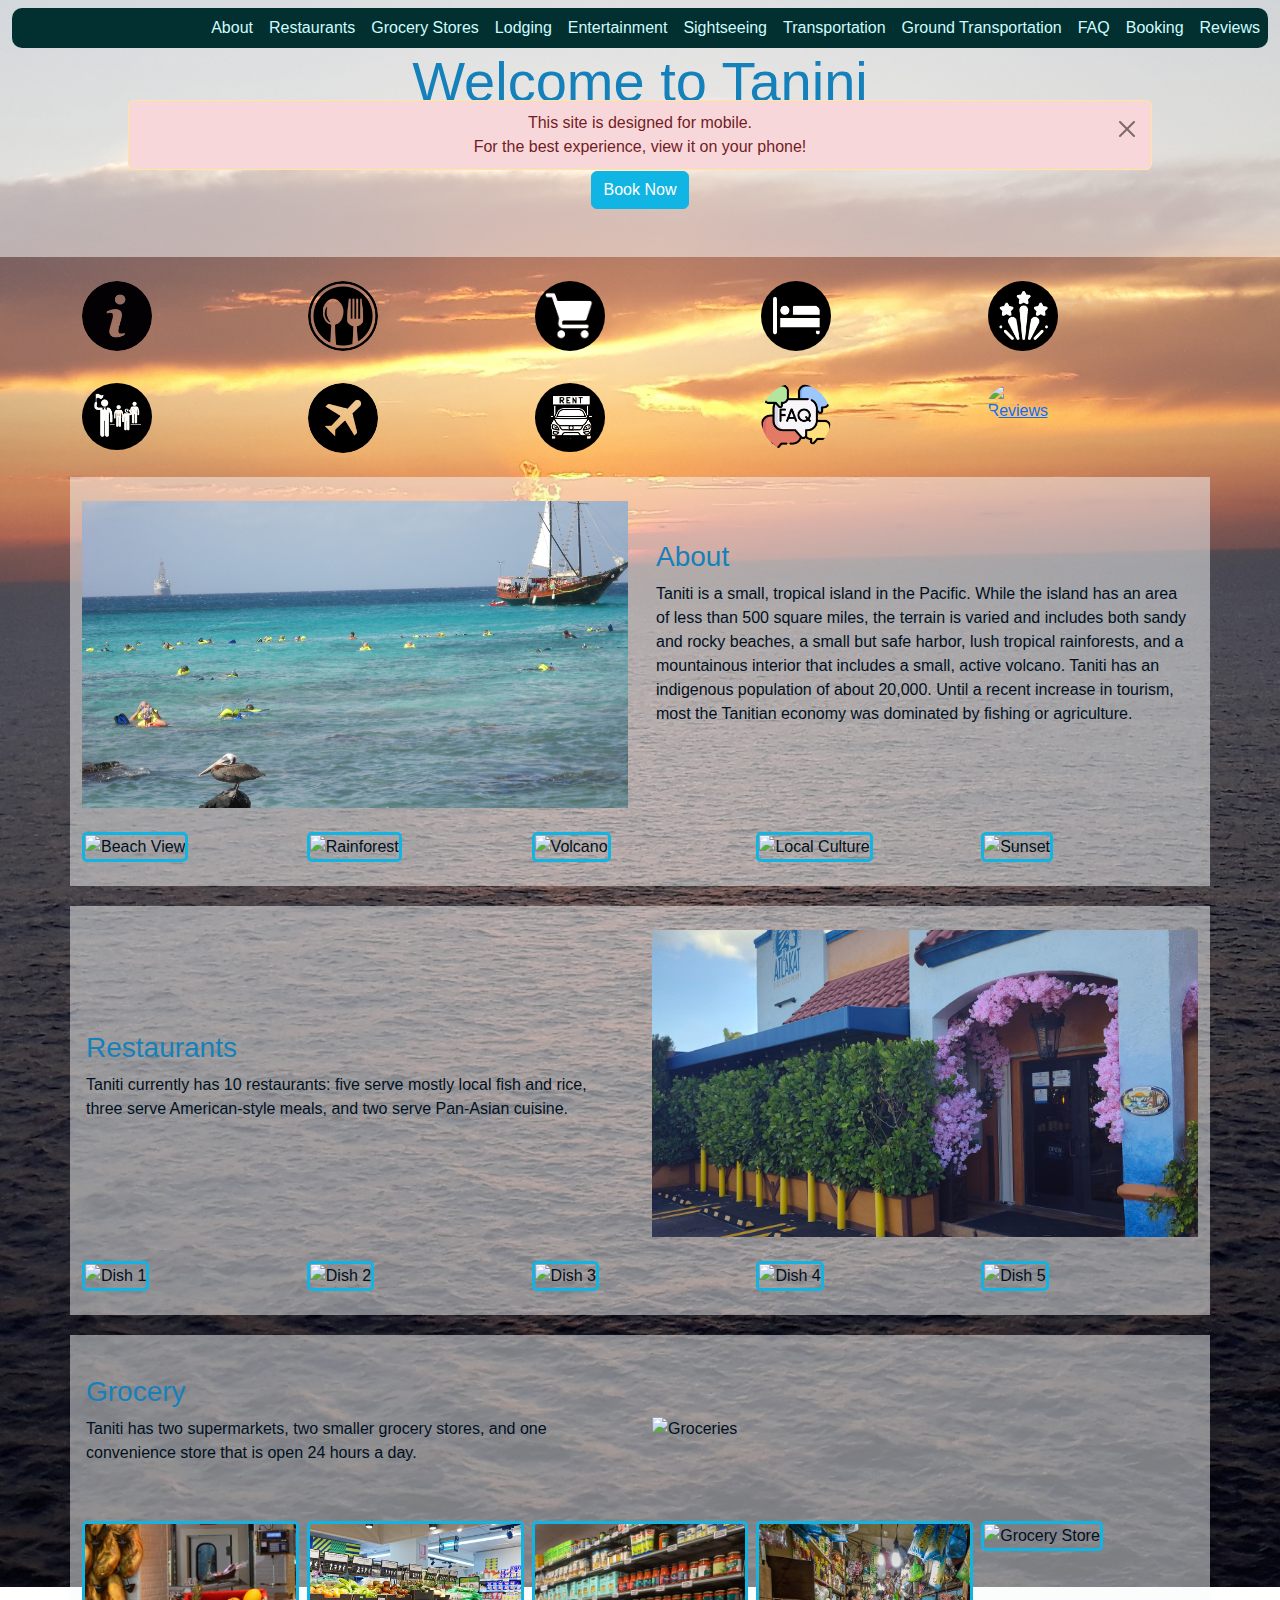
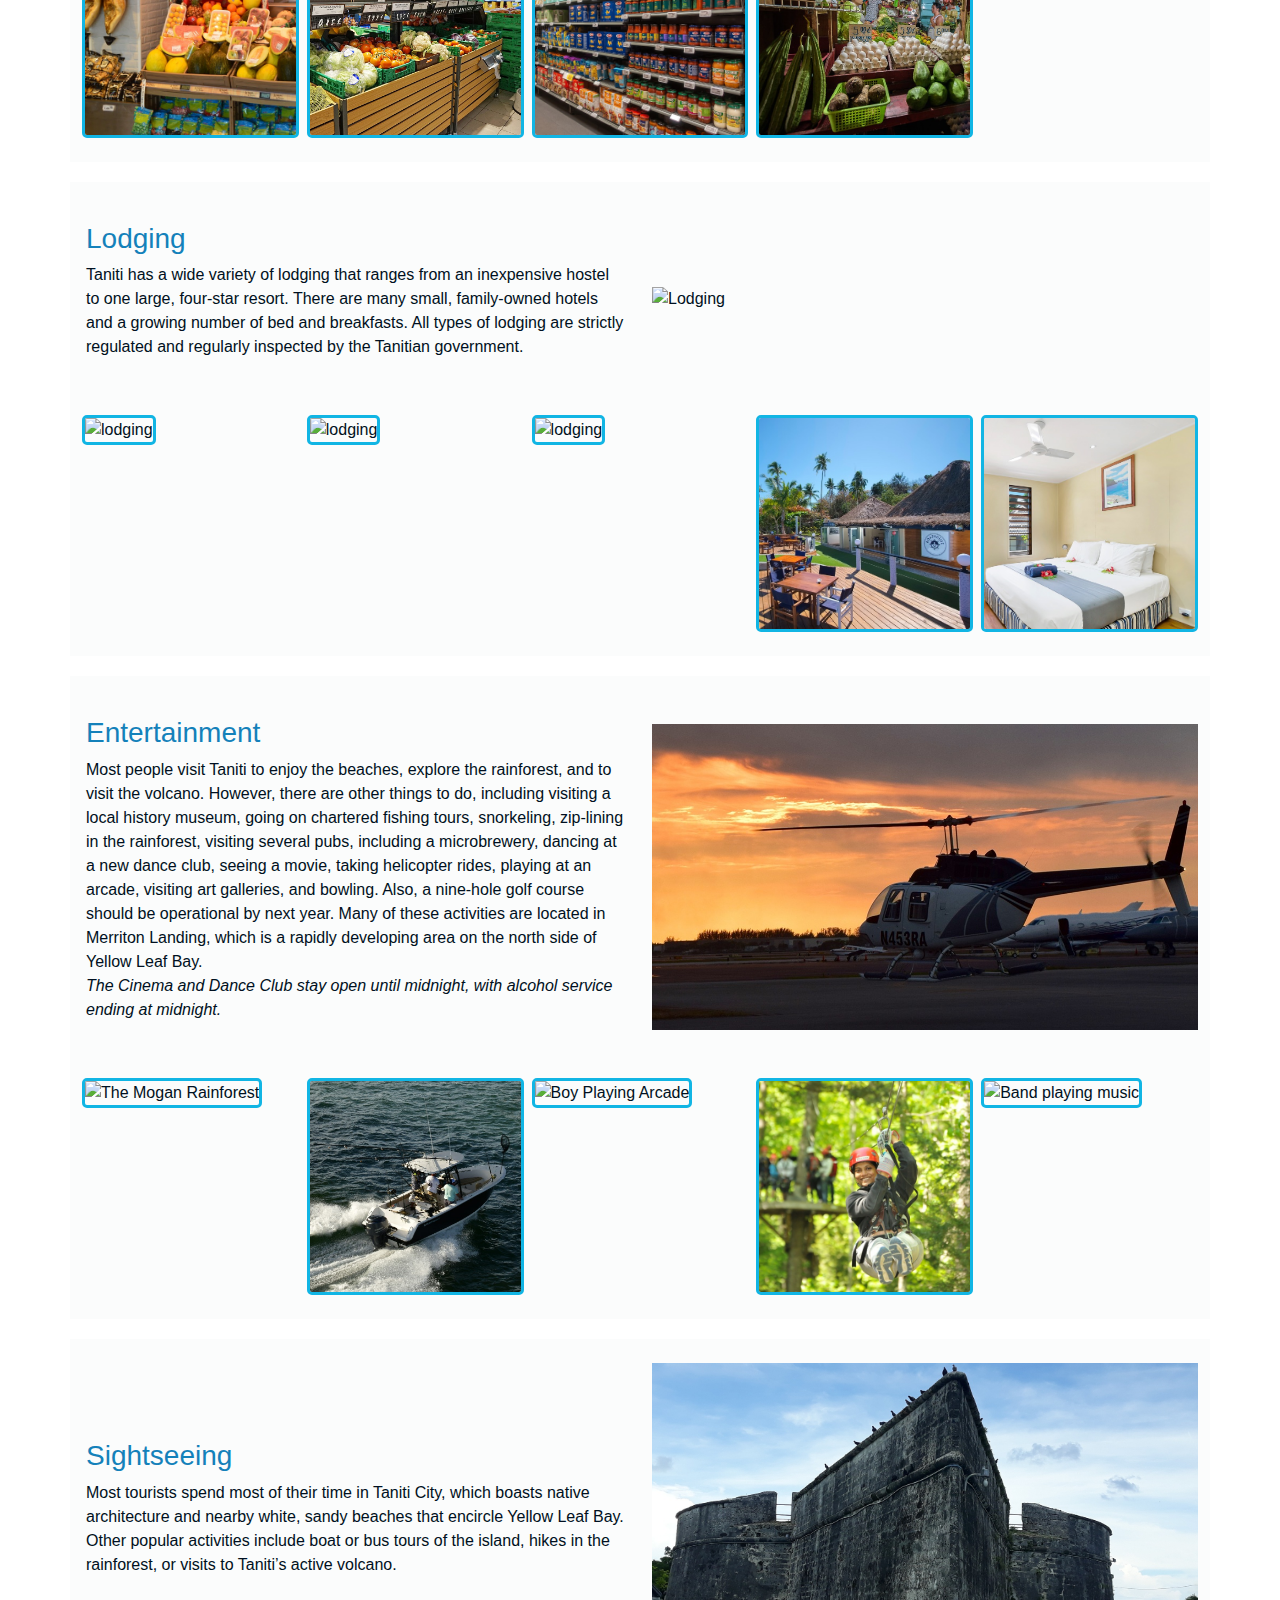
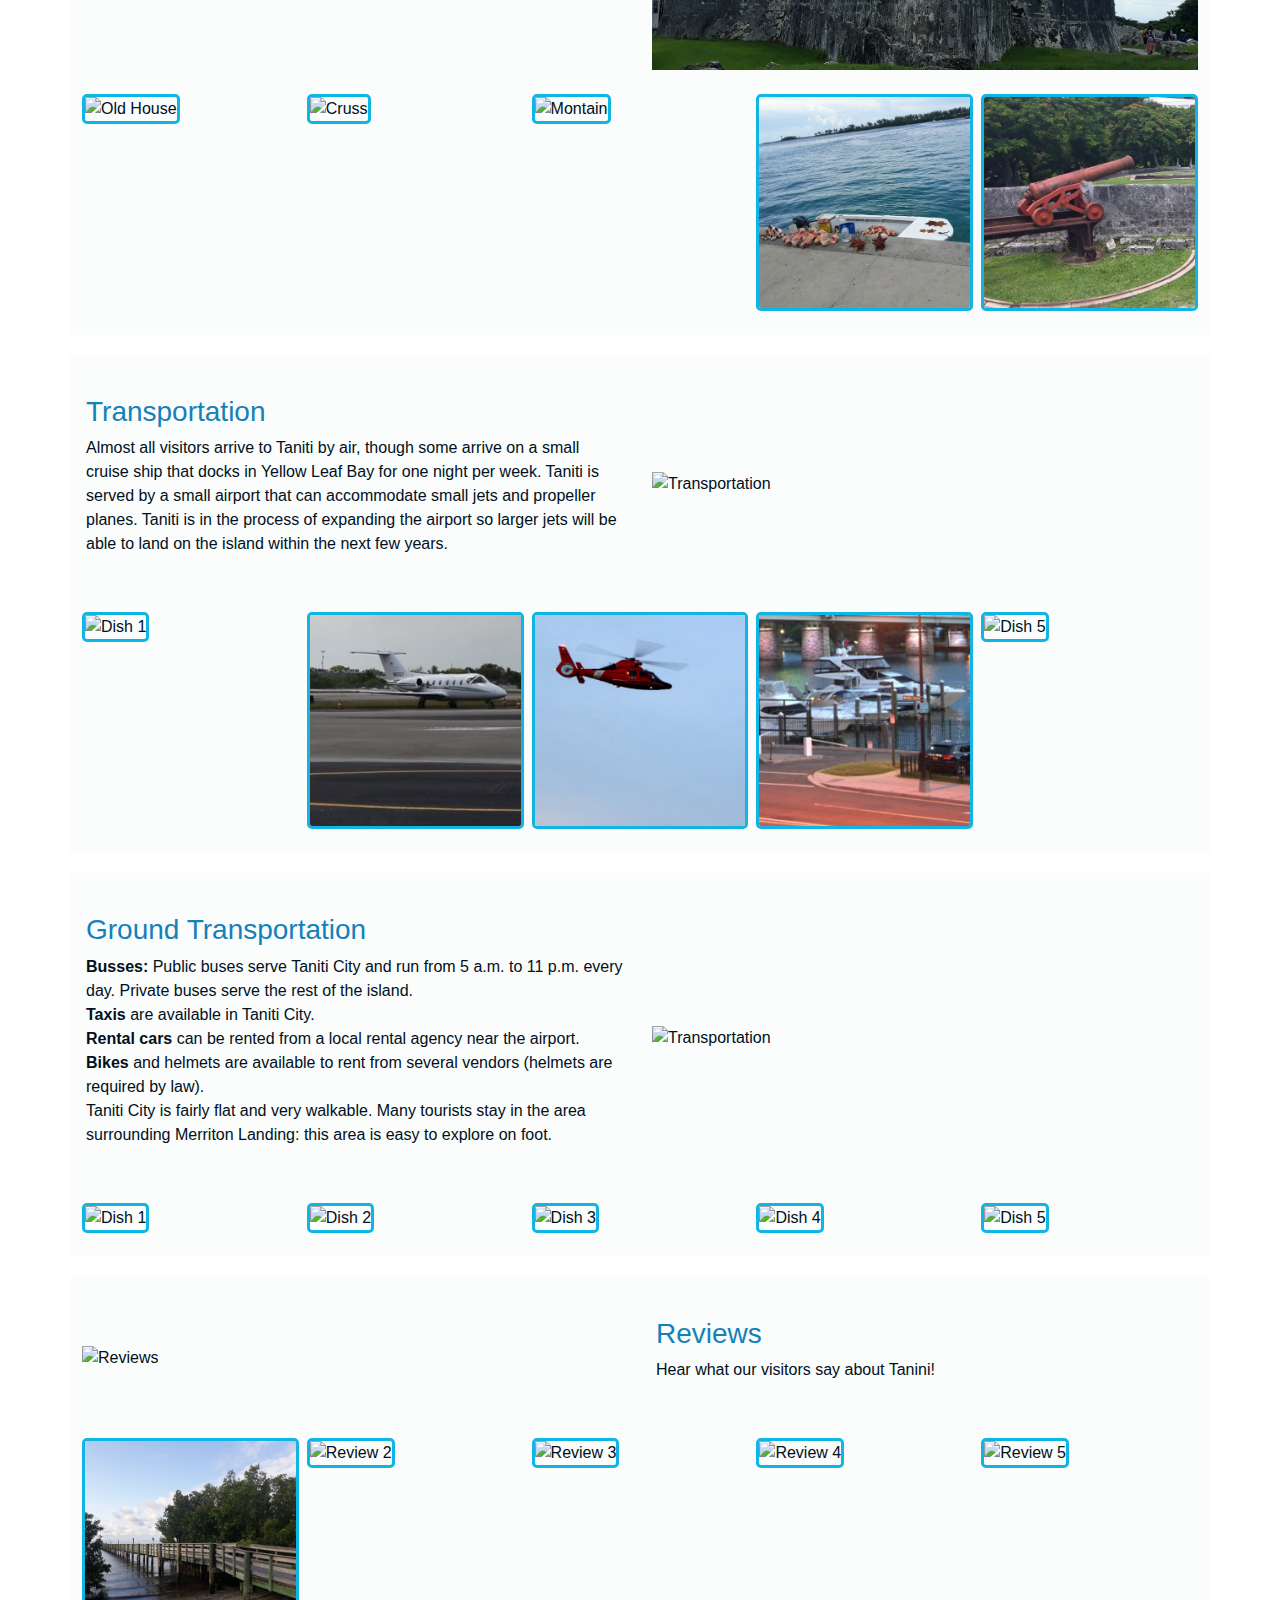
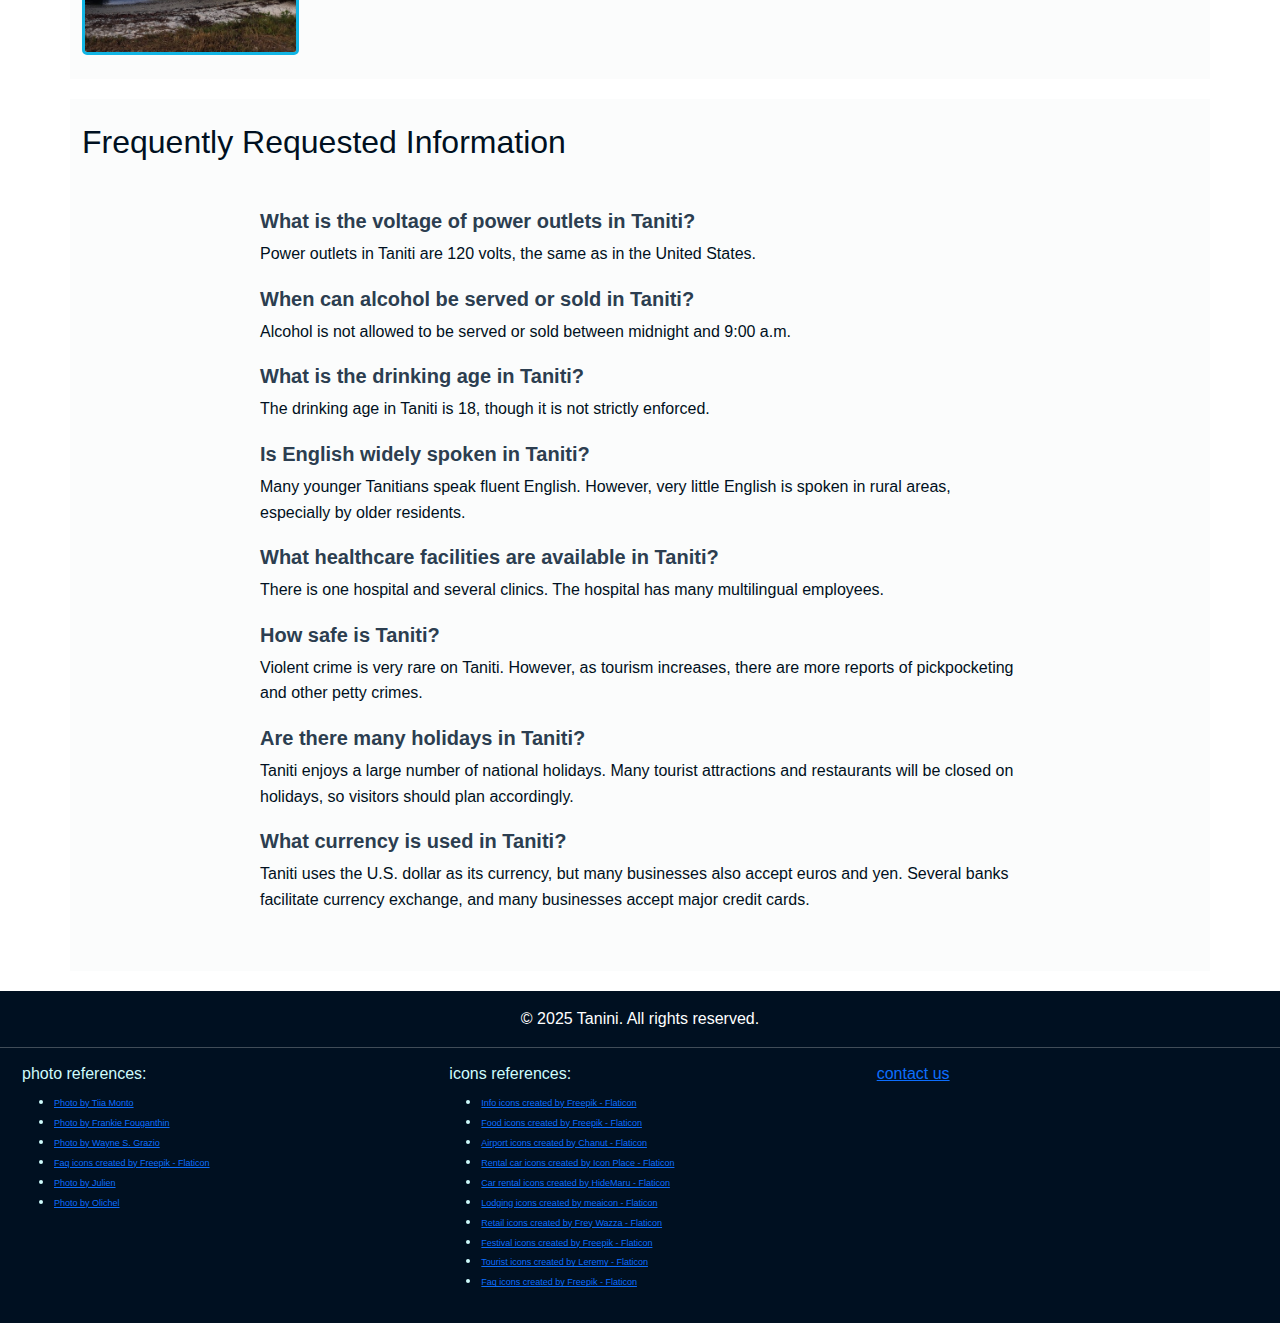
==== commit 3abb056b: "change phrase for night activities" ====
--- a/index.html
+++ b/index.html
@@ -435,7 +435,7 @@
             on the north side of Yellow Leaf Bay.
             <br>
             <i>
-              Cinema and Dance Club are open until midnight, but alcohol is only served until 9 PM.
+              The Cinema and Dance Club stay open until midnight, with alcohol service ending at midnight.
             </i>
           </p>
         </div>
